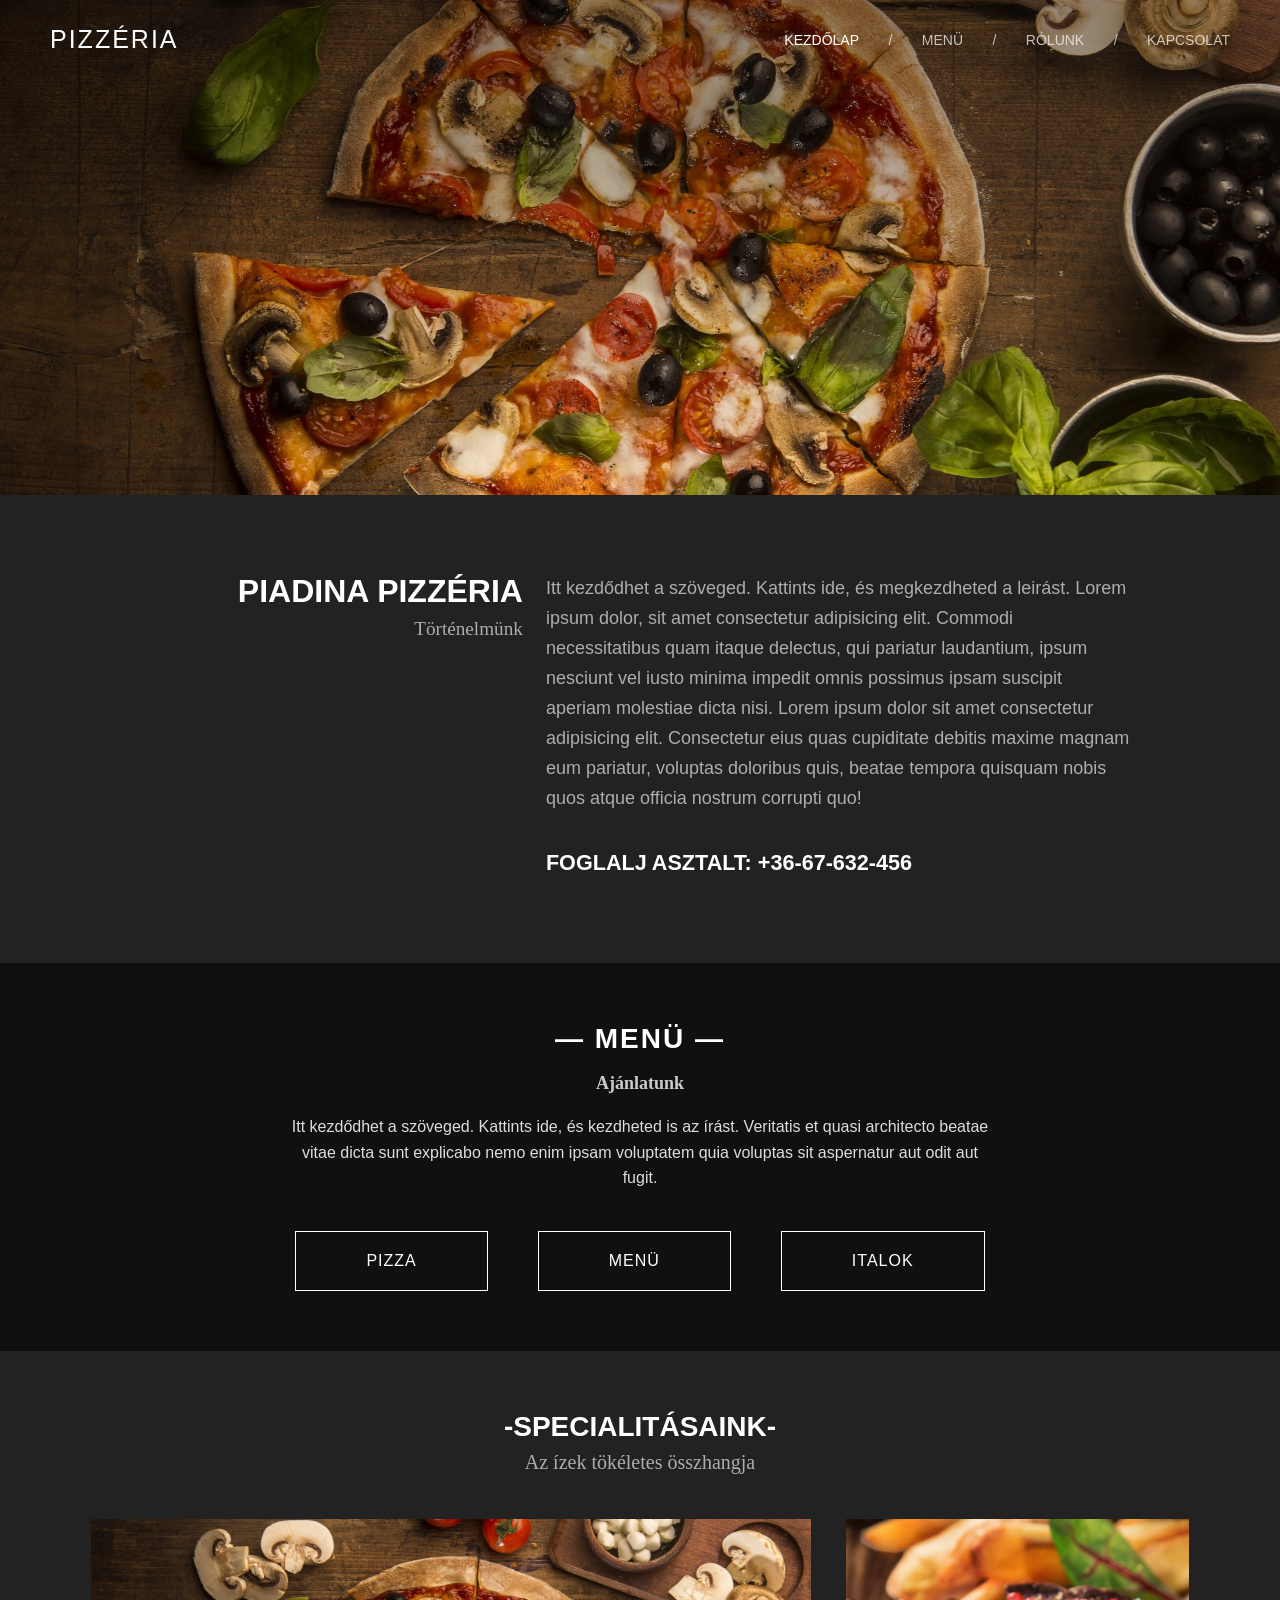
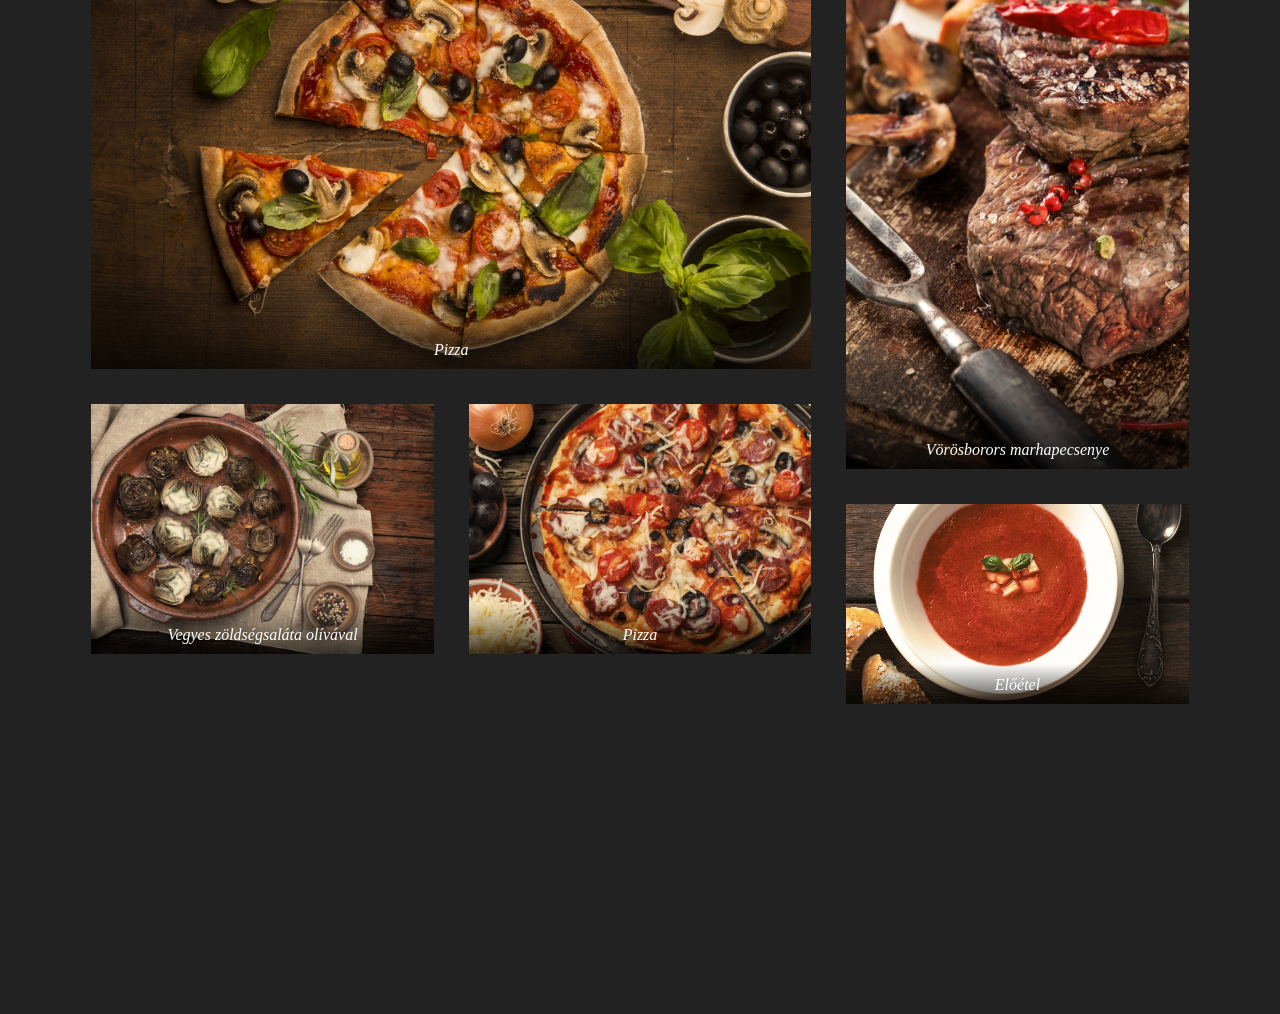
==== index.html @ b324f3f0 "Grid befejezése" ====
<!DOCTYPE html>
<html lang="hu">
<head>
    <meta charset="UTF-8">
    <meta name="viewport" content="width=device-width, initial-scale=1.0">
    <title>Pizzéria</title>
    <link rel="stylesheet" href="index.css">
</head>
<body>
    <header>
        <div class="logo">PIZZÉRIA</div>
        <nav>
            <a class="pontok" id="aktiv" href="">KEZDŐLAP</a>
            <a class="per">/</a>
            <a class="pontok" href="">MENÜ</a>
            <a class="per">/</a>
            <a class="pontok" href="">RÓLUNK</a>
            <a class="per">/</a>
            <a class="pontok" href="">KAPCSOLAT</a>
        </nav>
    </header>

<div class="fejlec">
    <img src="/img/pizzakep.jpg" alt="Pizza">
</div>



<div class="piadina">
    <div class="piadinacontainer">
        <div class="tortenelmunk">
            <h1>PIADINA PIZZÉRIA</h1>
            <p class="tnr">Történelmünk</p>
        </div>
        <div class="foglaljasztalt">
            <p>Itt kezdődhet a szöveged. Kattints ide, és megkezdheted a leirást. Lorem ipsum dolor, sit amet consectetur adipisicing elit. Commodi necessitatibus quam itaque delectus, qui pariatur laudantium, ipsum nesciunt vel iusto minima impedit omnis possimus ipsam suscipit aperiam molestiae dicta nisi. Lorem ipsum dolor sit amet consectetur adipisicing elit. Consectetur eius quas cupiditate debitis maxime magnam eum pariatur, voluptas doloribus quis, beatae tempora quisquam nobis quos atque officia nostrum corrupti quo!</p>
            <h2>FOGLALJ ASZTALT: +36-67-632-456</h1>
        </div>
    </div>
</div>



<div class="menu">
    <div class="menu-section">
        <h3>— MENÜ —</h3>
        <h4 class="tnr">Ajánlatunk</h4>
        <p>
            Itt kezdődhet a szöveged. Kattints ide, és kezdheted is az írást.
            Veritatis et quasi architecto beatae vitae dicta sunt explicabo nemo
            enim ipsam voluptatem quia voluptas sit aspernatur aut odit aut fugit. 
        </p>
   
        <div class="menu-buttons">
            <a href="" class="menu-btn">PIZZA</a>
            <a href="" class="menu-btn">MENÜ</a>
            <a href="" class="menu-btn">ITALOK</a>
        </div>
    </div>
</div>
<div class="specialitasaink">
    <div class="szoveg">
        <h3>-SPECIALITÁSAINK-</h3>
        <p class="tnr">Az ízek tökéletes összhangja</p>
    </div>
    <div class="container">
        <div class="pizza1"><i class="tnr">Pizza</i></div>
        <div class="pizza2"><i class="tnr">Pizza</i></div>
        <div class="gomba"><i class="tnr">Vegyes zöldségsaláta olívával</i></div>
        <div class="voros"><i class="tnr">Vörösborors marhapecsenye</i></div>
        <div class="blank"></div>
        <div class="elo"><i class="tnr">Előétel</i></div>
    </div>
</div>



<div class="nyitvatartas">

<footer>

</footer>
</body>
</html>
---- index.css ----
* {
    margin: 0;
    padding: 0;
    box-sizing: border-box;
    font-family: Arial, sans-serif;
}
 
body {
    background-color: #222222;
    color: white;
}
header {
    width: 100%;
    padding: 25px 50px;
    position: absolute;
    top: 0;
    left: 0;
    display: flex;
    justify-content: space-between;
    align-items: center;
    z-index: 10;
}
 
nav{
    box-sizing: border-box;
}
.logo {
    font-size: 25px;
    letter-spacing: 2px;
}
 
header nav a {
    margin-left: 25px;
    color: rgba(255, 255, 255, 0.719);
    font-size: 14px;
    text-decoration: none;
    transition: 0.3s;
}
nav a:hover{
    color: white;
}
nav .per:hover{
    color: rgba(255, 255, 255, 0.719);
}
.fejlec {
  position: relative;
}

.fejlec img {
  width: 100%;
  height: 55vh;
  object-fit: cover;
  display: block;
}

.fejlec::after {
  content: "";
  position: absolute;
  top: 0;
  left: 0;
  width: 100%;
  height: 100%;
  background: linear-gradient(to bottom, rgba(0, 0, 0, 0.411), rgba(0,0,0,0));
  pointer-events: none;
}
#aktiv{
    color: white;
}
.piadinacontainer{
    display: grid;
    grid-template-areas:
      "HISTORY PHONE";
    grid-template-columns: 5fr 7fr;
    gap: 3px;
    padding: 5px;
    width: 100%;
}
.piadinacontainer div {
    padding: 10px;
  }
.piadinacontainer div.tortenelmunk {
    grid-area: HISTORY;
    text-align: right;
    background: #222;
    height: 40vh;
  }
.piadinacontainer div.foglaljasztalt {
    grid-area: PHONE;
    background: #222;
    width: 82%;
  }
  .piadinacontainer h1{
    margin-top: 7vh;
    font-family: Arial, Helvetica, sans-serif;
    text-decoration: none;
  }
  .tnr{
    font-family: 'Times New Roman', Times, serif;
    font-size:larger;
    color: rgb(173, 173, 173);
    padding-top: 8px;
  }
  .foglaljasztalt{
    margin-top: 7vh;
    font-size: large;
    line-height: 30px;
    color: rgb(173, 173, 173);
    margin-bottom: 70px;
  }
  .foglaljasztalt h2{

    color: white;
    margin-top: 35px;
    font-size: larger;
  }
  .menu{
    background-color: #101010;
  }
    .menu-section {
        background-color: #101010;
        color: white;
        text-align: center;
        padding: 60px 20px;
    }
     
    .menu-section h3 {
        font-size: 28px;
        margin-bottom: 10px;
        letter-spacing: 2px;
    }
     
    .menu-section h4 {
        font-size: 18px;
        margin-bottom: 20px;
        color: #ccc;
    }
     
    .menu-section p {
        max-width: 700px;
        margin: 0 auto 40px;
        line-height: 1.6;
        color: #ddd;
    }
     
    .menu-buttons {
        display: flex;
        flex-wrap: wrap;
        justify-content: center;
        gap: 50px;
    }
     
    .menu-btn {
        border: 1px solid white;
        padding: 20px 70px;
        text-decoration: none;
        color: white;
        letter-spacing: 1px;
        transition: 0.3s;
    }
     
    .menu-btn:hover {
        background-color: #464512;
        color: rgb(245, 250, 174);
        border-color: rgb(245, 250, 174)
    }
    .specialitasaink{
        display: flex;
        flex-direction: column;
        justify-content: center;
        align-items: center;
        height: auto;
        background-color:#222222;
        margin-bottom: 300px ;  
    }
    .specialitasaink h3{
        font-size: 28px;
            margin: auto;
    }
    .specialitasaink .szoveg{
        padding-top: 60px;
        text-align: center;
    }
    .specialitasaink p{
        font-size: 20px;
    }
    .container {
        margin-top: 40px;
        display: grid;
        grid-template-areas:
          "pizza1 pizza1 voros"
          "gomba pizza2 voros"
          "gomba pizza2 elo"
          "blank blank elo";
        grid-template-columns: 10fr 10fr 10fr;
        grid-template-rows: 20fr 5fr 10fr 1fr;
        gap: 35px;
        padding: 5px;
        height: 800px;
      }
      .container div {
        position: relative;
        overflow: hidden;
        padding: 10px;
        display: flex;
        flex-direction: row;
        align-items: end;
        justify-content: center;
        background-size: cover;
        background-position: center;
        background-repeat: no-repeat;
    }
    
    .container div::before {
        content: "";
        position: absolute;
        inset: 0;
        background: linear-gradient(
        to bottom,
        rgba(0,0,0,0) 0%,
        rgba(0,0,0,0) 80%,
        rgba(0,0,0,0.7) 100%);
        z-index: 0;
    }
      .container div.pizza1 {
        grid-area: pizza1;
        height: 50vh;
        width: 80vh;
        background-image: url(/img/pizzakep.jpg);
        background-size: cover;
        
      }
      .container div.pizza2 {
        grid-area: pizza2;
        background-image: url(/img/pizzakep4.jpg);
        background-size: cover;
        
        
      }
      .container div.voros {
        grid-area: voros; 
        background-image: url(/img/pizzakep2.jpg);
        background-size:cover;
        background-position: 50%;
      }
      .container div.blank {
        grid-area: blank; 
      }
      .container div.blank::before {
        display: none;
    }
      .container div.elo {
        grid-area: elo; 
        background-image: url(/img/pizzakep5.jpg);
        background-size: cover;
        background-position: 65%;
        height: 200px;
      }
      .container div.gomba {
        grid-area: gomba; 
        background-image: url(/img/pizzakep3.jpg);
        background-size: cover;
        background-position: 65%;
      }
      .container .tnr{
        color: white;
        font-size: medium;
        position: relative;
        z-index: 1;
      }
      .container div::after {
        content: "";
        position: absolute;
        top: 0;
        left: 0;
        width: 100%;
        height: 100%;
        background: rgba(192, 192, 0, 0.507); /* sárga áttetsző */
        opacity: 0;
        transition: 0.3s;
    }
     
    .container div:hover::after {
        opacity: 1;
    }
    .container div.blank::after {
        display: none;
    }
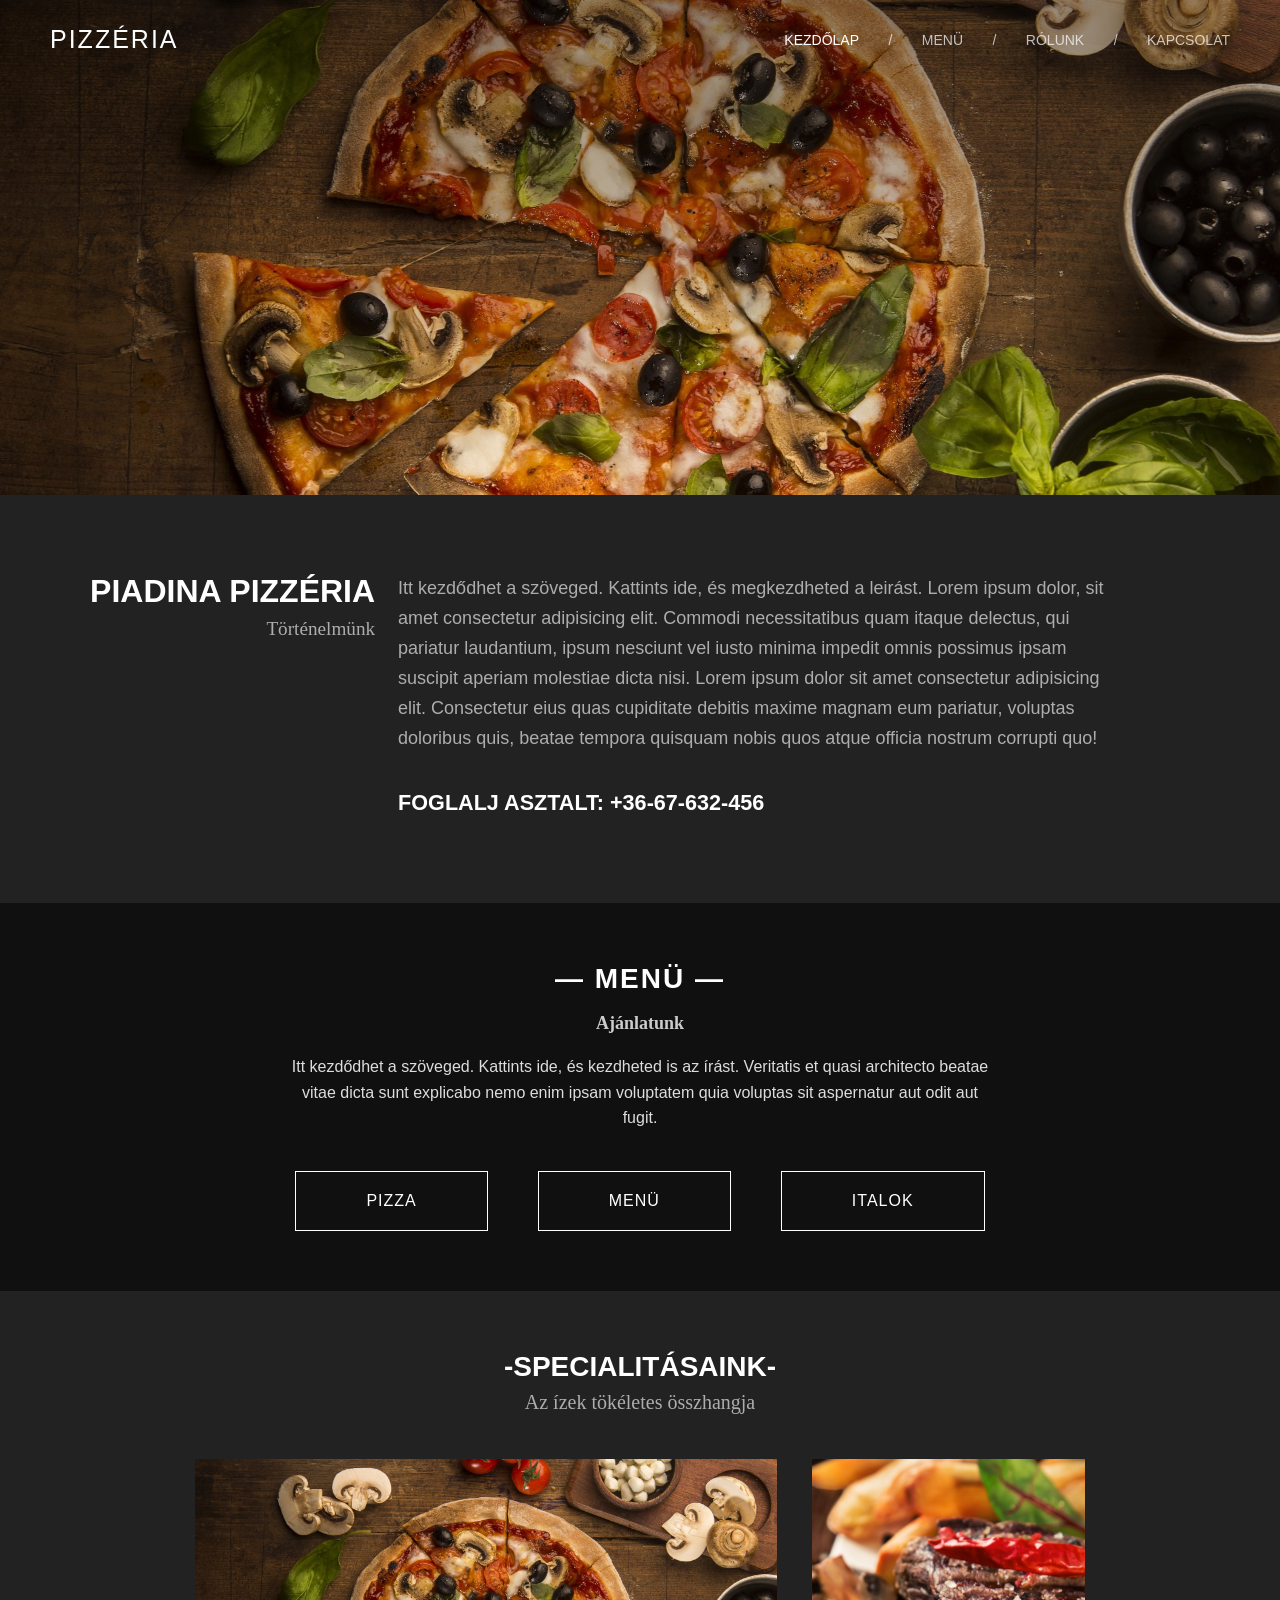
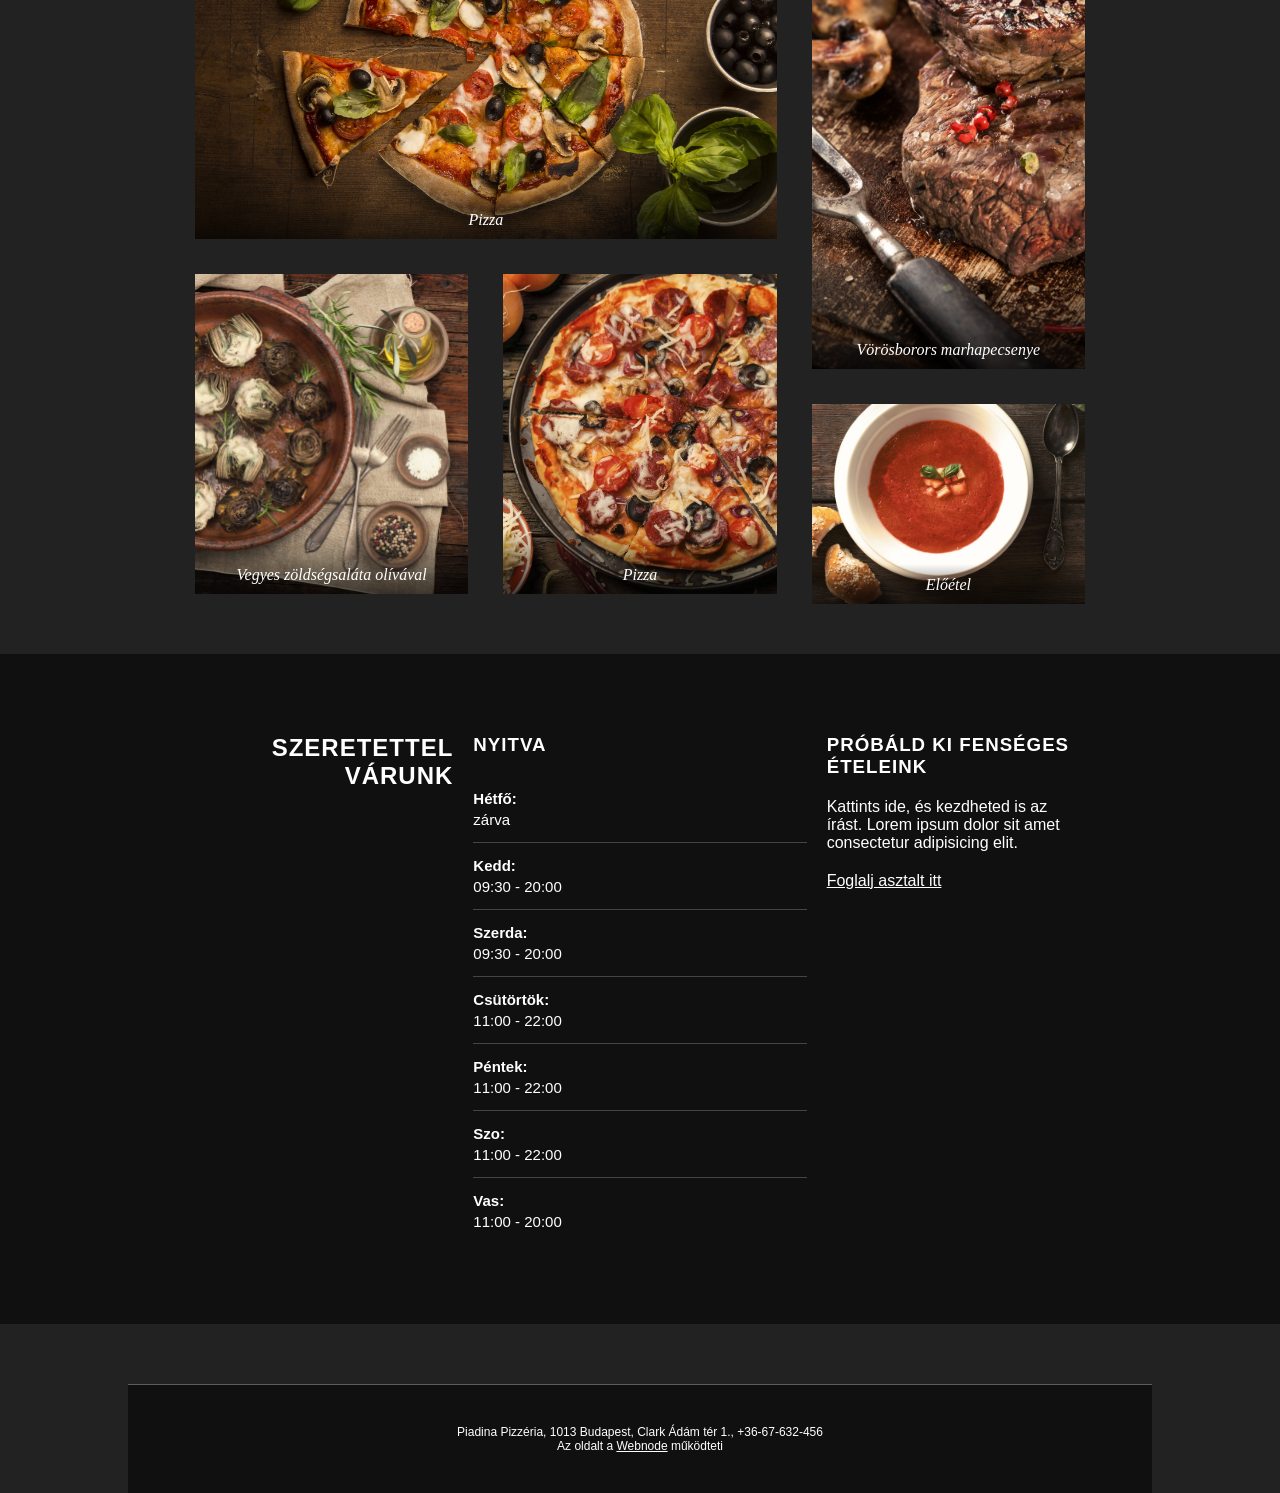
==== commit 838626b4: "Főoldal lg nézet kész." ====
--- a/index.html
+++ b/index.html
@@ -74,11 +74,42 @@
 </div>
 
 
-
-<div class="nyitvatartas">
-
+<div class="footercontainer">
+ 
+    <div class="left">
+        <h2>SZERETETTEL<br>VÁRUNK</h2>
+    </div>
+ 
+    <div class="center">
+        <h3>NYITVA</h3>
+ 
+        <div class="nyitvatartas">
+            <p><strong>Hétfő:</strong><br>zárva</p>
+            <p><strong>Kedd:</strong><br>09:30 - 20:00</p>
+            <p><strong>Szerda:</strong><br>09:30 - 20:00</p>
+            <p><strong>Csütörtök:</strong><br>11:00 - 22:00</p>
+            <p><strong>Péntek:</strong><br>11:00 - 22:00</p>
+            <p><strong>Szo:</strong><br>11:00 - 22:00</p>
+            <p><strong>Vas:</strong><br>11:00 - 20:00</p>
+        </div>
+    </div>
+ 
+    <div class="right">
+        <h3>PRÓBÁLD KI FENSÉGES<br>ÉTELEINK</h3>
+        <p>
+            Kattints ide, és kezdheted is az<br>
+            írást. Lorem ipsum dolor sit amet<br>
+            consectetur adipisicing elit. <br>
+        </p>
+        <a href="" class="gmb2">Foglalj asztalt itt</a>
+    </div>
+</div>
+ 
+ 
 <footer>
-
+    Piadina Pizzéria, 1013 Budapest, Clark Ádám tér 1., +36-67-632-456  
+    <br>Az oldalt a <u>Webnode</u> működteti
 </footer>
+ 
 </body>
 </html>
--- a/index.css
+++ b/index.css
@@ -70,7 +70,7 @@
     display: grid;
     grid-template-areas:
       "HISTORY PHONE";
-    grid-template-columns: 5fr 7fr;
+    grid-template-columns: 3fr 7fr;
     gap: 3px;
     padding: 5px;
     width: 100%;
@@ -170,7 +170,6 @@
         align-items: center;
         height: auto;
         background-color:#222222;
-        margin-bottom: 300px ;  
     }
     .specialitasaink h3{
         font-size: 28px;
@@ -196,6 +195,7 @@
         gap: 35px;
         padding: 5px;
         height: 800px;
+        width: 900px;
       }
       .container div {
         position: relative;
@@ -223,8 +223,6 @@
     }
       .container div.pizza1 {
         grid-area: pizza1;
-        height: 50vh;
-        width: 80vh;
         background-image: url(/img/pizzakep.jpg);
         background-size: cover;
         
@@ -274,7 +272,7 @@
         left: 0;
         width: 100%;
         height: 100%;
-        background: rgba(192, 192, 0, 0.507); /* sárga áttetsző */
+        background: rgba(172, 172, 1, 0.507);
         opacity: 0;
         transition: 0.3s;
     }
@@ -285,3 +283,62 @@
     .container div.blank::after {
         display: none;
     }
+
+    .footercontainer {
+      display: flex;
+      justify-content: center;
+      padding: 80px 120px;
+      margin: auto;
+      gap: 20px;
+      background-color: #101010;
+  }
+   
+  .right, .center, .left {
+      width: 70%;
+      text-align: left;  
+  }
+   
+   
+  .left h2, .center h3, .right h3 {
+      margin-bottom: 20px;
+      letter-spacing: 1px;
+  }
+  .left{
+    text-align: right;
+   }
+   .nyitvatartas {
+    background-color: #101010;
+
+}
+  .nyitvatartas p {
+      margin: 0;
+      padding: 12px 0;
+      border-bottom: 1px solid #444;  /* <<< pont mint a képen */
+      font-size: 15px;
+      line-height: 1.4;
+
+  }
+   
+   
+  .nyitvatartas p:last-child {
+      border-bottom: none;
+  }
+   
+   
+  .gmb2 {
+      display: inline-block;
+      color: #fff;
+      text-decoration: underline;
+      margin-top: 20px;
+  }
+   
+  footer {
+      margin: auto;
+      width: 80%;
+      text-align: center;
+      font-size: 12px;
+      background-color: #101010 ;
+      padding: 40px 0;
+      margin-top: 60px;
+      border-top: 1px solid #5e5e5e;  
+  }
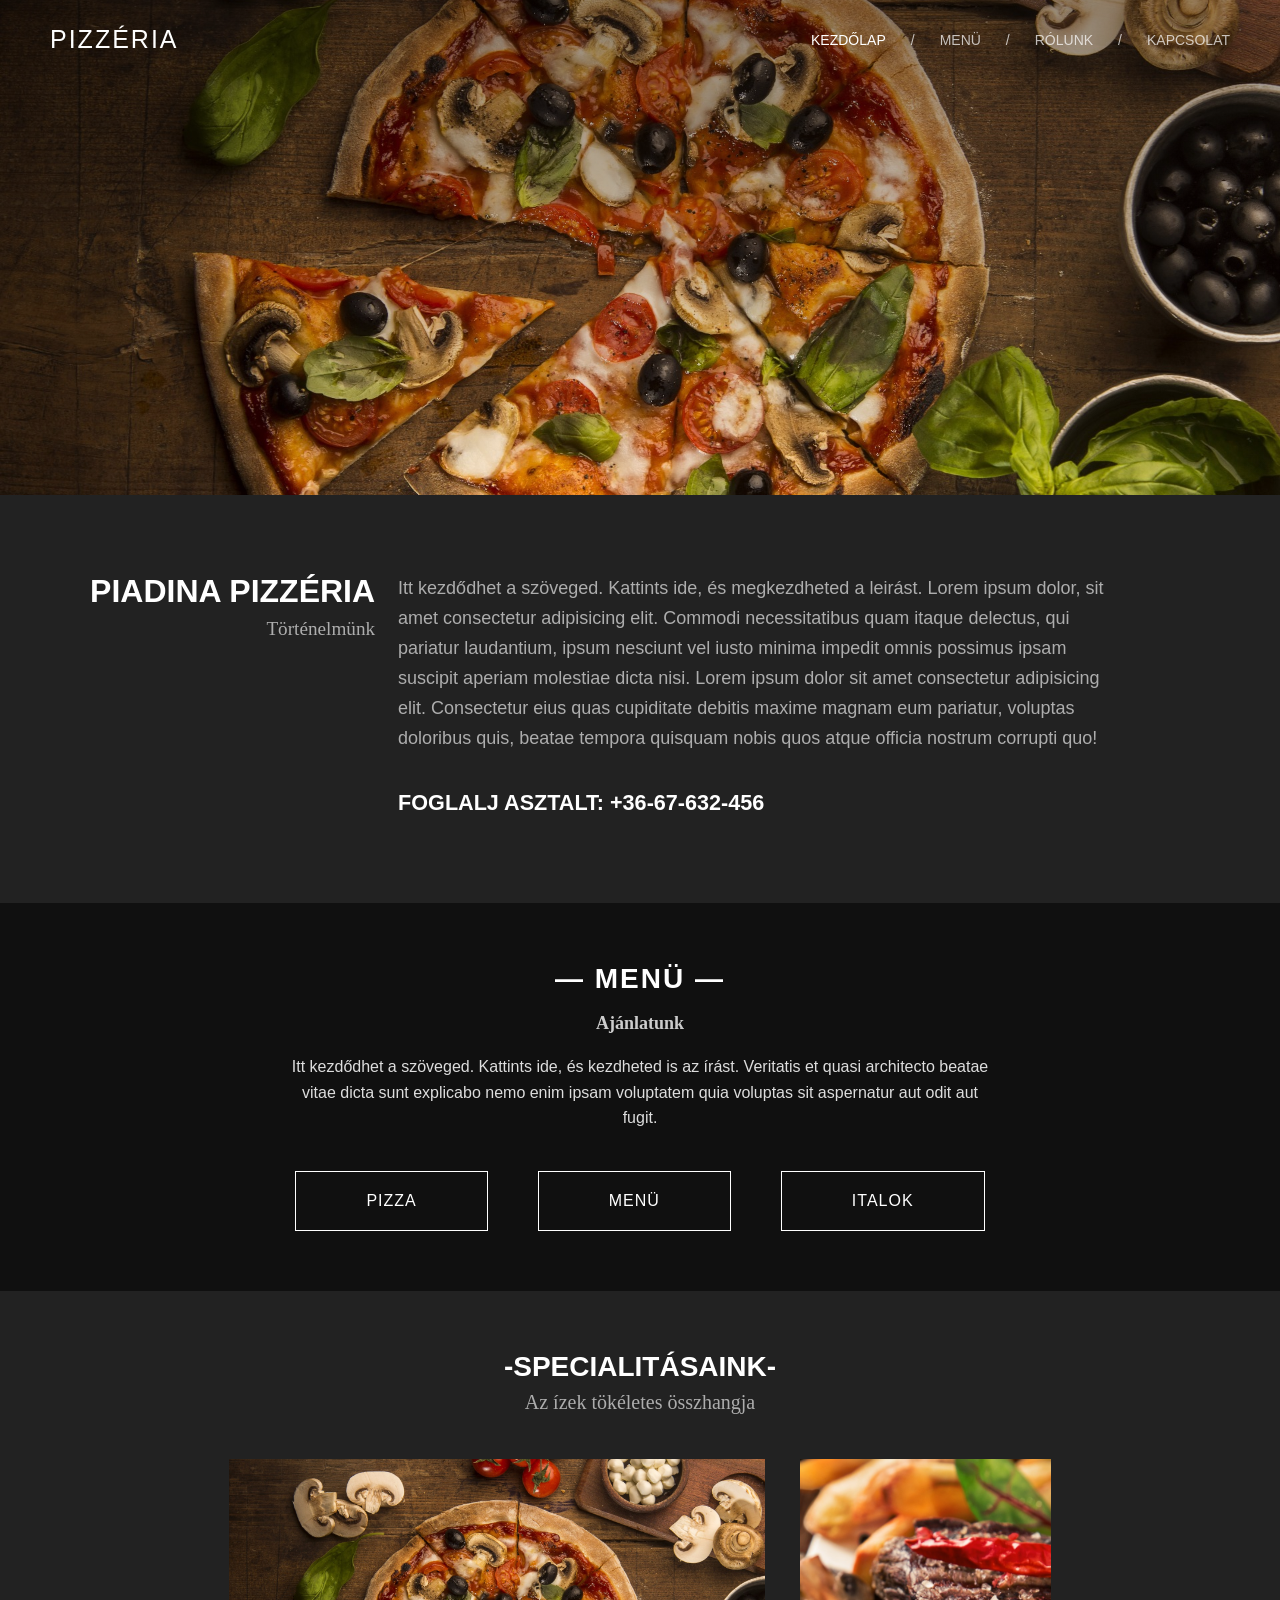
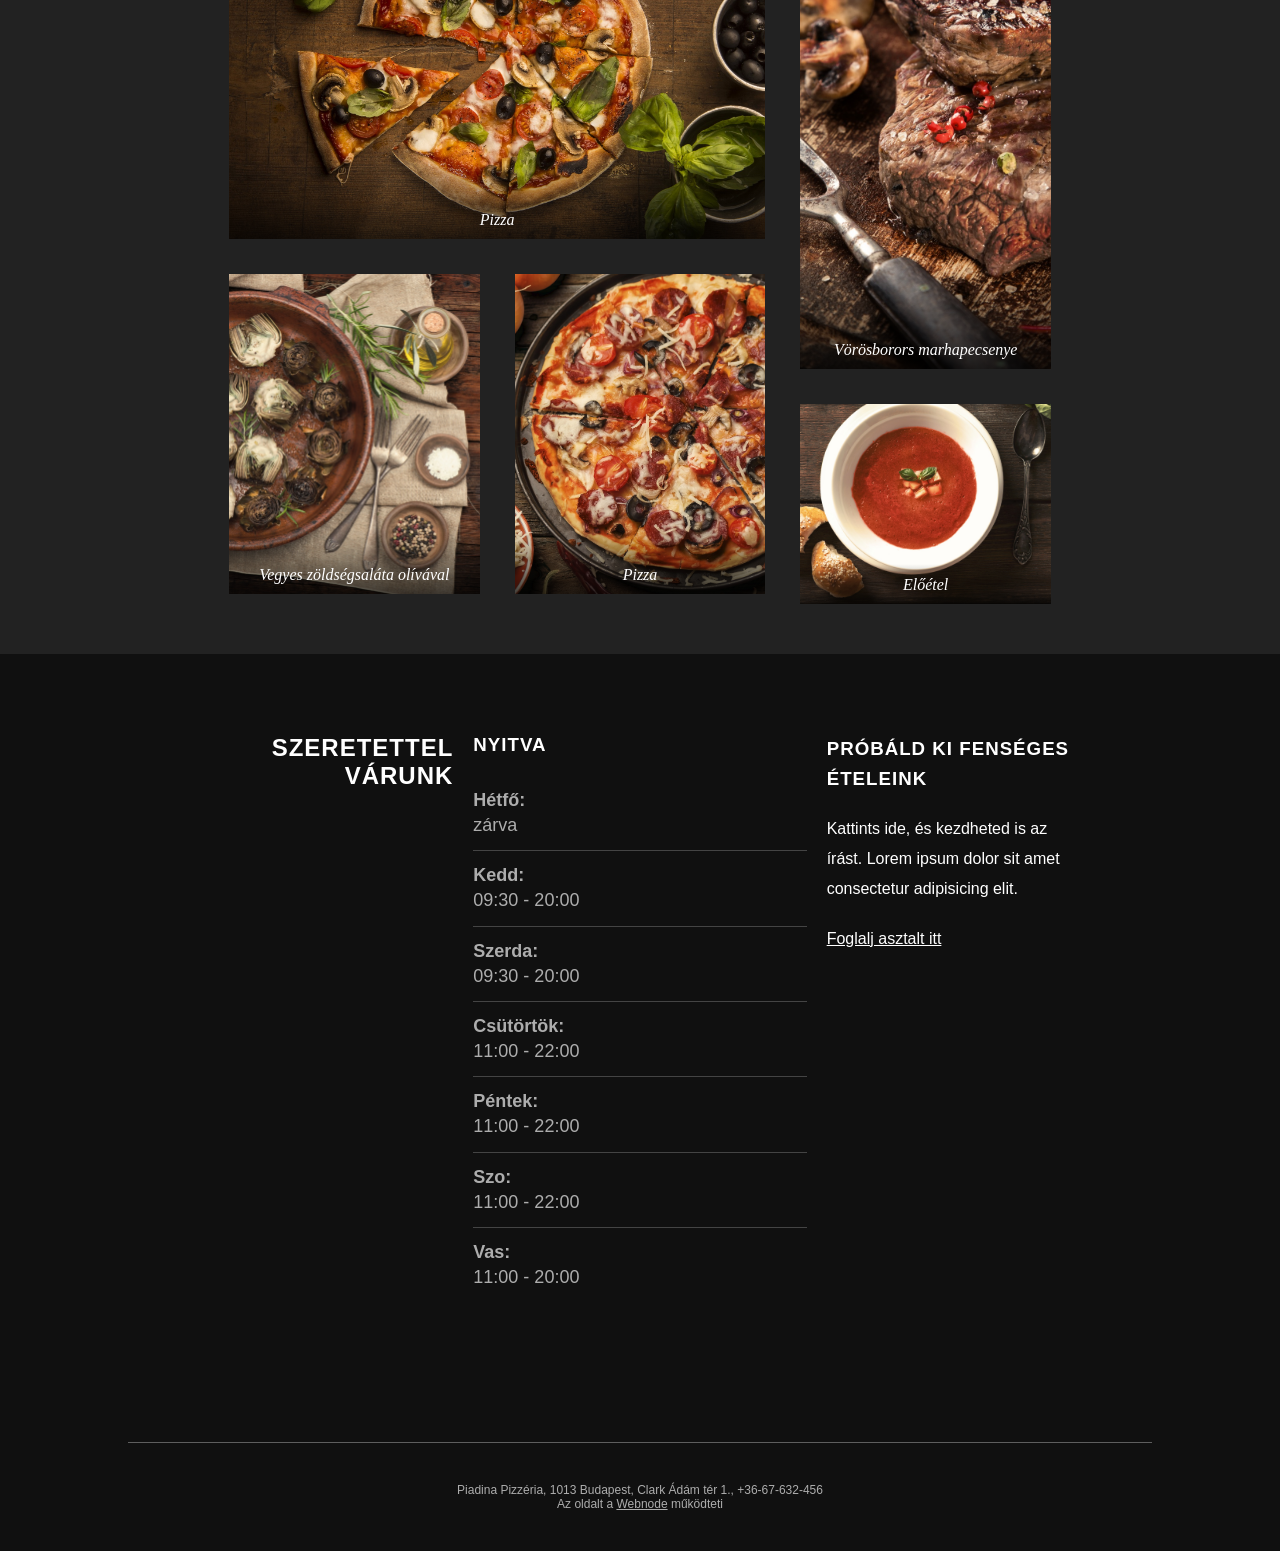
==== commit ef2994bd: "Burger menu hozzáadása 800px alatt" ====
--- a/index.html
+++ b/index.html
@@ -9,6 +9,10 @@
 <body>
     <header>
         <div class="logo">PIZZÉRIA</div>
+        
+        <input type="checkbox" id="menu-toggle">
+        <label for="menu-toggle" class="hamburger">☰</label>
+        
         <nav>
             <a class="pontok" id="aktiv" href="">KEZDŐLAP</a>
             <a class="per">/</a>
--- a/index.css
+++ b/index.css
@@ -3,11 +3,13 @@
     padding: 0;
     box-sizing: border-box;
     font-family: Arial, sans-serif;
+    
 }
  
 body {
-    background-color: #222222;
+    background-color: #101010;
     color: white;
+
 }
 header {
     width: 100%;
@@ -65,6 +67,9 @@
 }
 #aktiv{
     color: white;
+}
+.piadina{
+  background-color: #222222;
 }
 .piadinacontainer{
     display: grid;
@@ -195,7 +200,7 @@
         gap: 35px;
         padding: 5px;
         height: 800px;
-        width: 900px;
+        width: 65%;
       }
       .container div {
         position: relative;
@@ -297,7 +302,9 @@
       width: 70%;
       text-align: left;  
   }
-   
+  .right{
+    line-height: 30px;
+  }
    
   .left h2, .center h3, .right h3 {
       margin-bottom: 20px;
@@ -314,9 +321,9 @@
       margin: 0;
       padding: 12px 0;
       border-bottom: 1px solid #444;  /* <<< pont mint a képen */
-      font-size: 15px;
+      font-size: 18px;
       line-height: 1.4;
-
+      color: rgb(173, 173, 173);
   }
    
    
@@ -341,4 +348,67 @@
       padding: 40px 0;
       margin-top: 60px;
       border-top: 1px solid #5e5e5e;  
-  }+      color: rgb(173, 173, 173);
+      }
+    #menu-toggle {
+        display: none;
+    }
+    .hamburger {
+      display: none;
+      font-size: 32px;
+      cursor: pointer;
+      color: white;
+  }
+  header nav {
+    display: flex;
+  }
+
+
+
+
+  @media (max-width: 800px) {
+    .container {
+      margin-top: 40px;
+      display: grid;
+      grid-template-areas:
+        "pizza1 pizza1 voros"
+        "gomba pizza2 voros"
+        "gomba pizza2 elo"
+        "blank blank elo";
+      grid-template-columns: 10fr 10fr 10fr;
+      grid-template-rows: 20fr 5fr 10fr 1fr;
+      gap: 35px;
+      padding: 5px;
+      height: 800px;
+      width: 95%;
+    }
+    .hamburger {
+      display: block;
+      z-index: 20;
+  }
+  header nav {
+    position: absolute;
+    top: 70px;
+    right: 40px;
+    background: #222;
+    padding: 20px;
+    display: none;
+    flex-direction: column;
+    border-radius: 8px;
+    width: 180px;
+    text-align: right;
+    text-align: center;
+}
+header nav a {
+  padding: 10px 0;
+  margin: 0;
+  display: block;
+}
+#menu-toggle:checked + .hamburger + nav {
+  display: flex;
+}
+nav .per {
+  display: none;
+}
+  }
+  
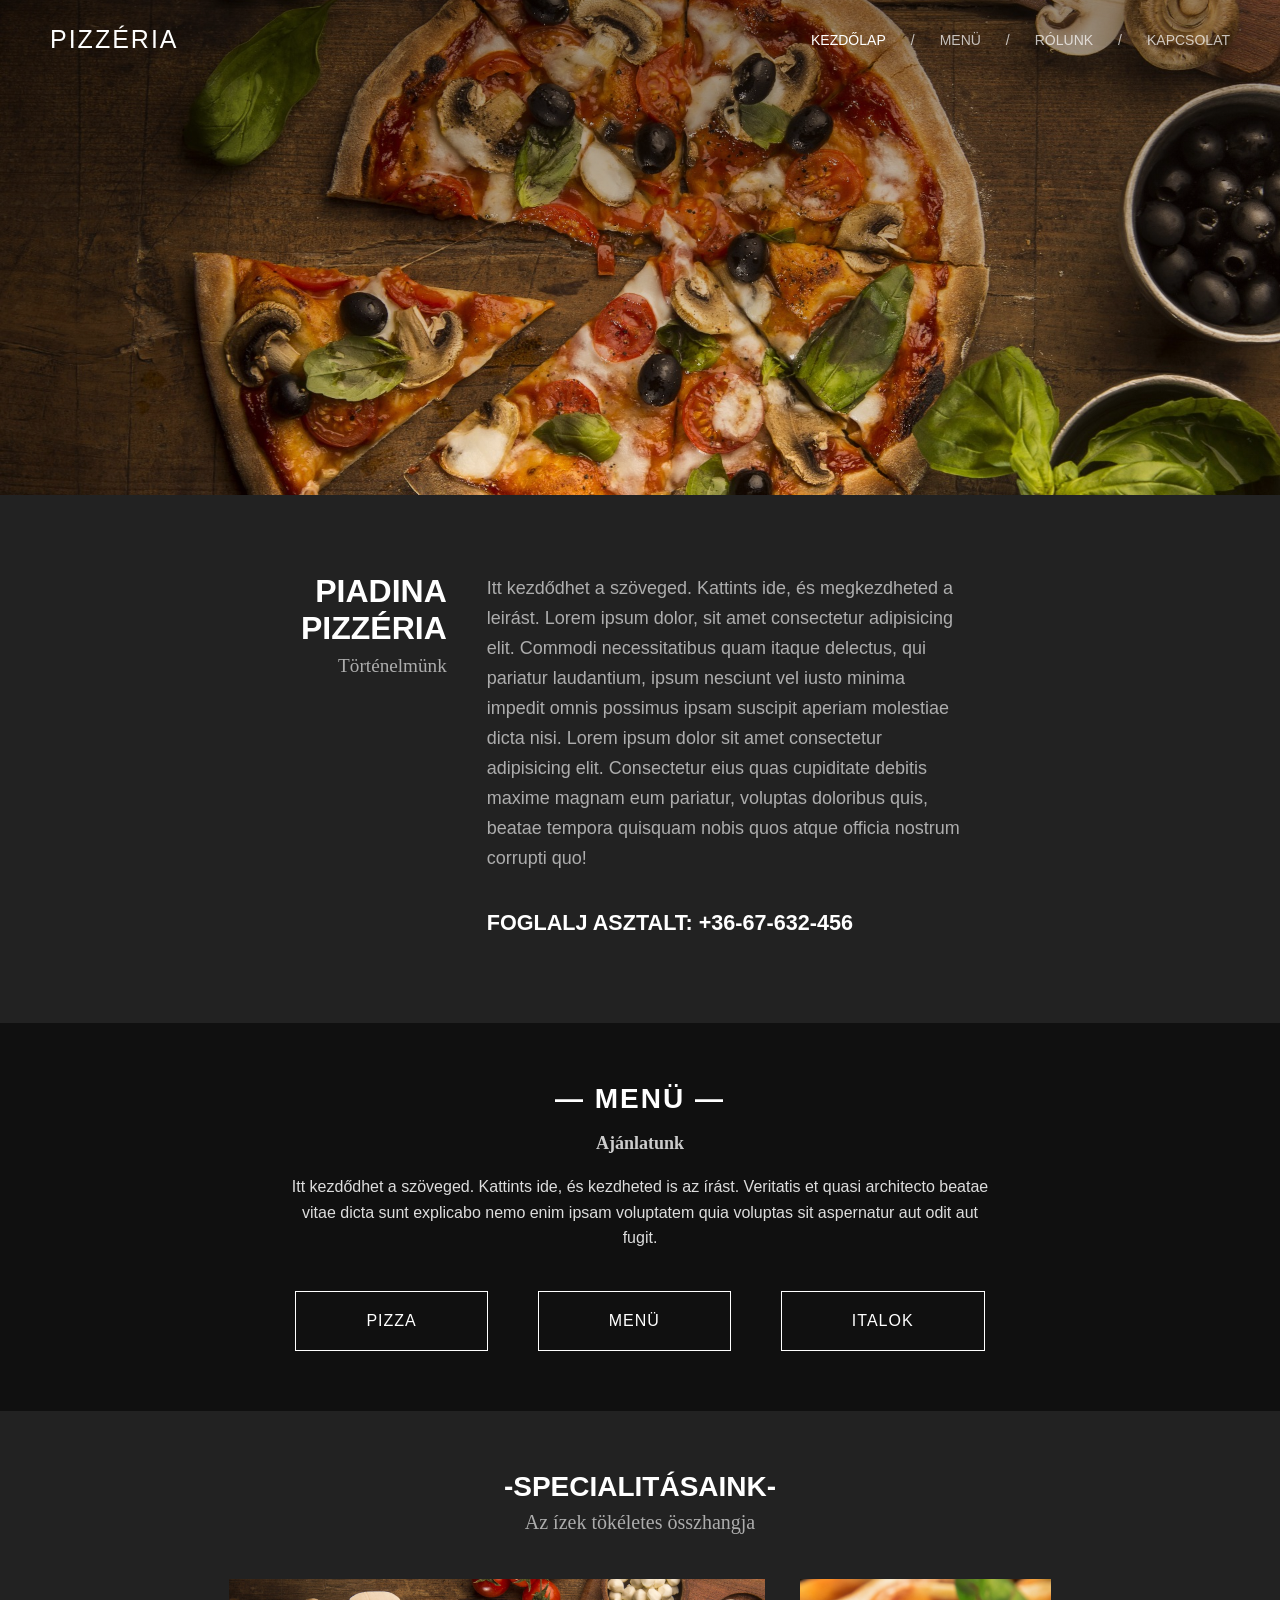
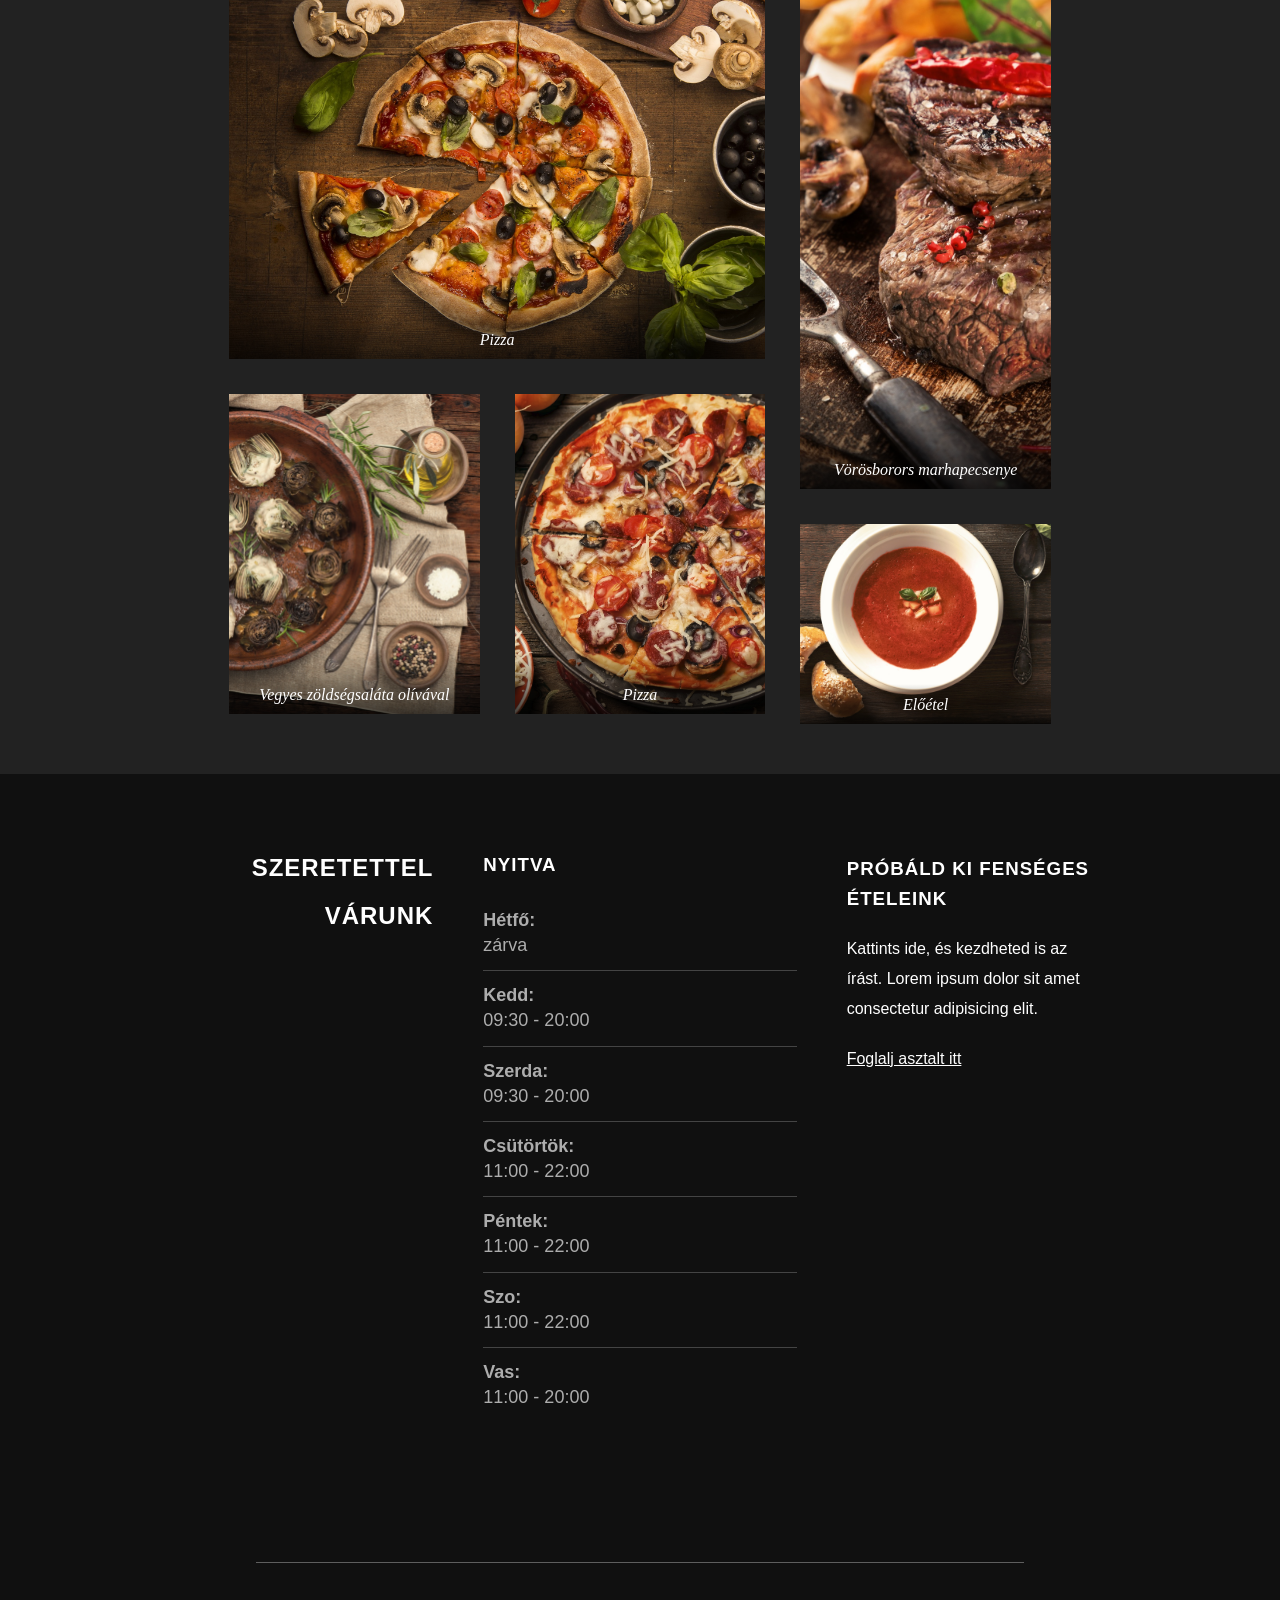
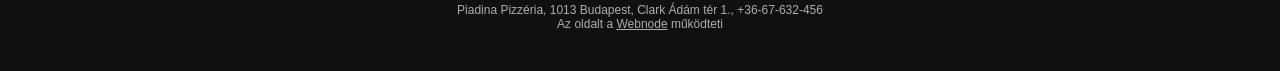
==== commit f0049333: "Mobilnézet nyitvatartás méretzés befejezése, szövegek igazítása" ====
--- a/index.html
+++ b/index.html
@@ -81,7 +81,8 @@
 <div class="footercontainer">
  
     <div class="left">
-        <h2>SZERETETTEL<br>VÁRUNK</h2>
+        <div class="TOPDIV"><h2>SZERETETTEL</h2></div>
+        <div class="BOTTOMDIV"><h2>VÁRUNK</h2></div> 
     </div>
  
     <div class="center">
--- a/index.css
+++ b/index.css
@@ -76,9 +76,10 @@
     grid-template-areas:
       "HISTORY PHONE";
     grid-template-columns: 3fr 7fr;
-    gap: 3px;
+    gap: 20px;
     padding: 5px;
-    width: 100%;
+    width: 70%;
+    margin: auto;
 }
 .piadinacontainer div {
     padding: 10px;
@@ -294,7 +295,7 @@
       justify-content: center;
       padding: 80px 120px;
       margin: auto;
-      gap: 20px;
+      gap: 50px;
       background-color: #101010;
   }
    
@@ -341,7 +342,7 @@
    
   footer {
       margin: auto;
-      width: 80%;
+      width: 60%;
       text-align: center;
       font-size: 12px;
       background-color: #101010 ;
@@ -366,7 +367,7 @@
 
 
 
-  @media (max-width: 800px) {
+  @media (max-width: 1000px) {
     .container {
       margin-top: 40px;
       display: grid;
@@ -411,4 +412,130 @@
   display: none;
 }
   }
-  +  @media (max-width: 450px) {
+
+    .container {
+        margin-top: 40px;
+        display: grid;
+        align-content: center;
+        grid-template-areas:
+          "pizza1"
+          "gomba"
+          "pizza2"
+          "voros"
+          "elo"
+          "blank";
+        grid-template-columns: 1fr;
+        gap: 20px;
+        padding: 5px;
+        height: 2000px;
+        width: 90%;
+        justify-content: center;
+      }
+      .container div.pizza1 {
+        grid-area: pizza1;
+        background-image: url(/img/pizzakep.jpg);
+        background-size: cover;
+        height: 250px;
+      }
+      .container div.pizza2 {
+        grid-area: pizza2;
+        background-image: url(/img/pizzakep4.jpg);
+        background-size: cover;
+        background-size: 100%;
+        height: 370px;
+        
+      }
+      .container div.voros {
+        grid-area: voros; 
+        background-image: url(/img/pizzakep2.jpg);
+        background-size:cover;
+        background-size: 250%;
+        height: 700px;
+      }
+      .container div.blank {
+        grid-area: blank; 
+      }
+      .container div.blank::before {
+        display: none;
+    }
+      .container div.elo {
+        grid-area: elo; 
+        background-image: url(/img/pizzakep5.jpg);
+        background-size: cover;
+        background-position: 65%;
+        background-size: 110%;
+        height: 300px;
+      }
+      .container div.gomba {
+        grid-area: gomba; 
+        background-image: url(/img/pizzakep3.jpg);
+        background-size: cover;
+        background-position: 60%;
+        background-size: 130%;
+        height: 320px;
+      }
+      .footercontainer {
+        display: flex;
+        flex-direction: column;
+        justify-content: center;
+        padding: 10px;
+        margin: auto;
+        gap: 50px;
+        background-color: #101010;
+    }
+     
+    .right, .center, .left {
+        width: 100%;
+        text-align: left;  
+    }
+    .right{
+      line-height: 30px;
+      text-align: left;
+    }
+    .left{
+      text-align: right;
+      display: flex;
+      gap: 10px;
+      flex-direction: row ;
+      align-items: end;
+      justify-content: end;
+     }
+     
+    .left h2, .center h3, .right h3 {
+        margin-bottom: 20px;
+        letter-spacing: 1px;
+    }
+    footer {
+      margin: auto;
+      width: 60%;
+      text-align: center;
+      font-size: 12px;
+      background-color: #101010 ;
+      padding: 20px 0;
+      row-gap: 30px;
+      margin-top: 10px;
+      border-top: 1px solid #5e5e5e;  
+      color: rgb(173, 173, 173);
+      }
+      .piadinacontainer{
+        display: flex;
+        flex-direction: column;
+        text-align: justify;
+        padding: 5px;
+        width: 100%;
+        margin: auto;
+        align-items: center;
+    }
+    .piadinacontainer div.tortenelmunk {
+      grid-area: HISTORY;
+      text-align: right;
+      background: #222;
+      height: 10vh;
+    }
+    .piadinacontainer div.foglaljasztalt {
+      grid-area: PHONE;
+      background: #222;
+      width: 100%;
+  }
+}
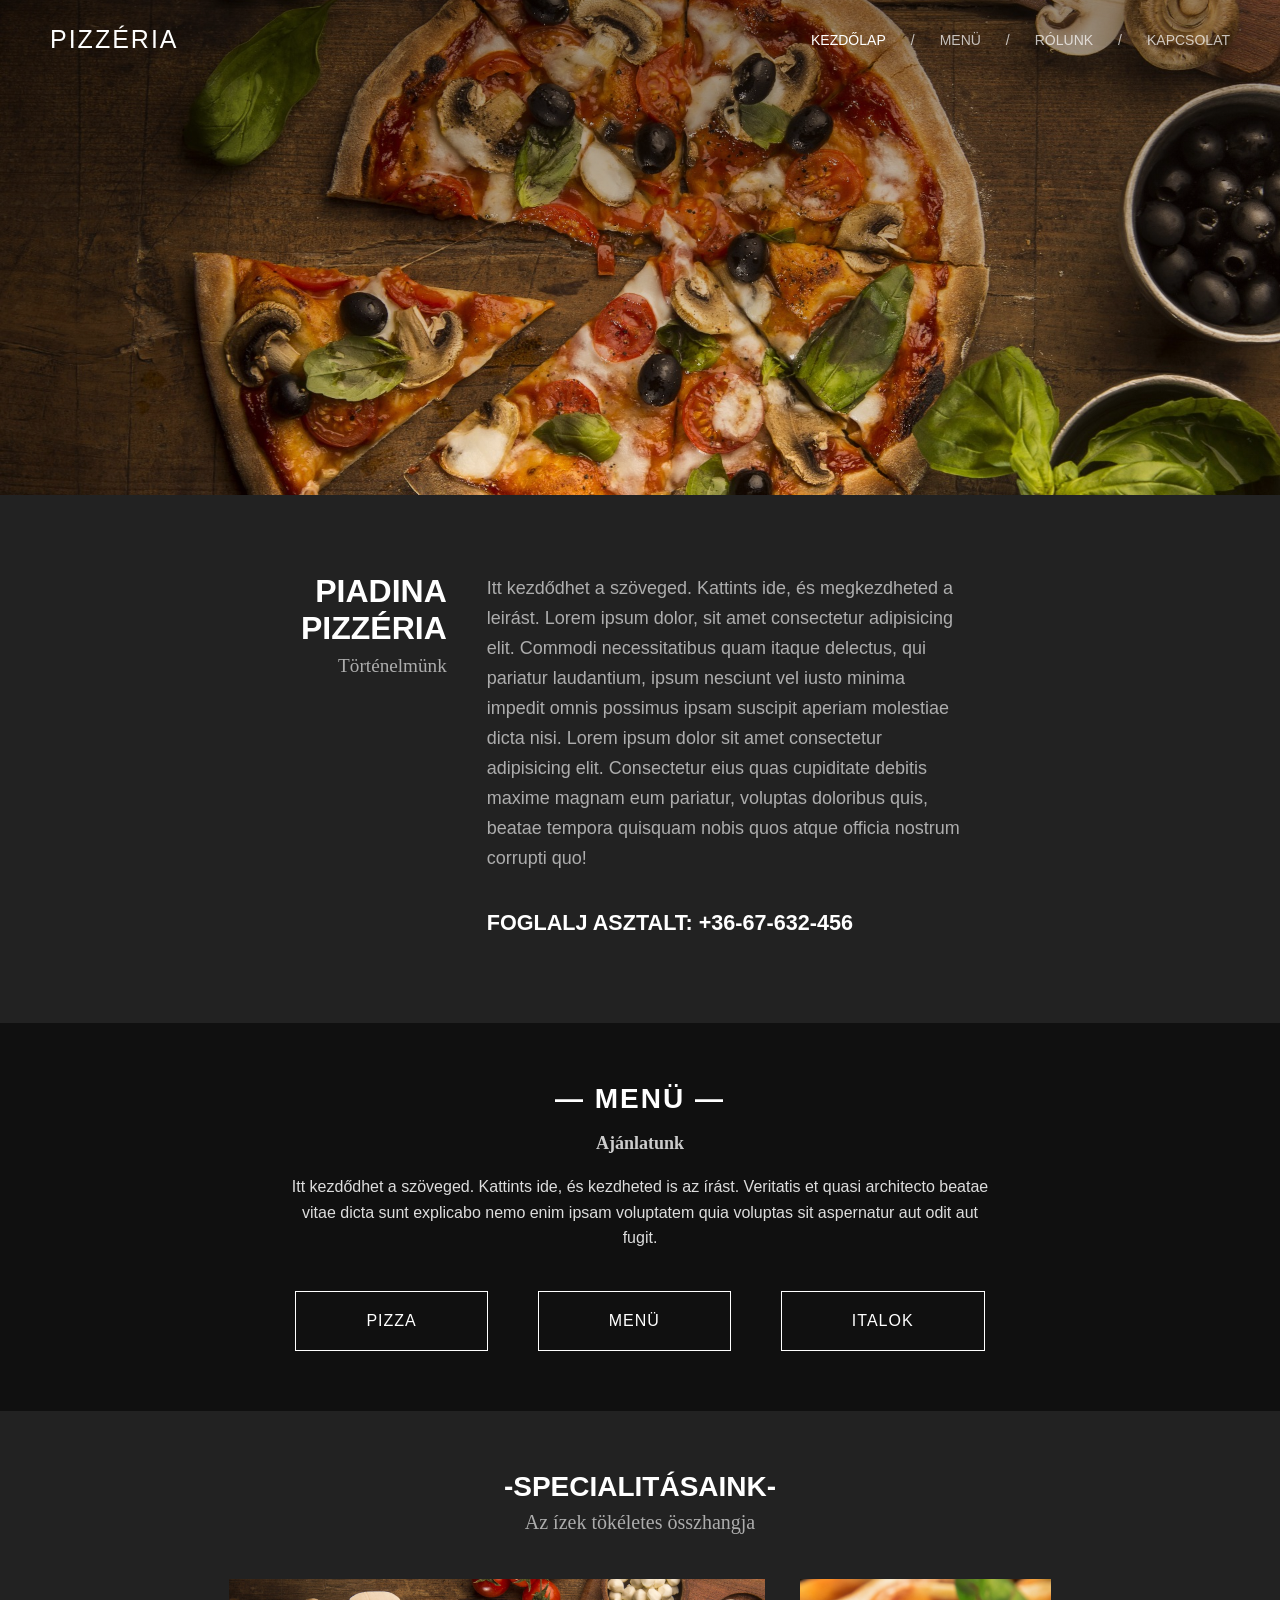
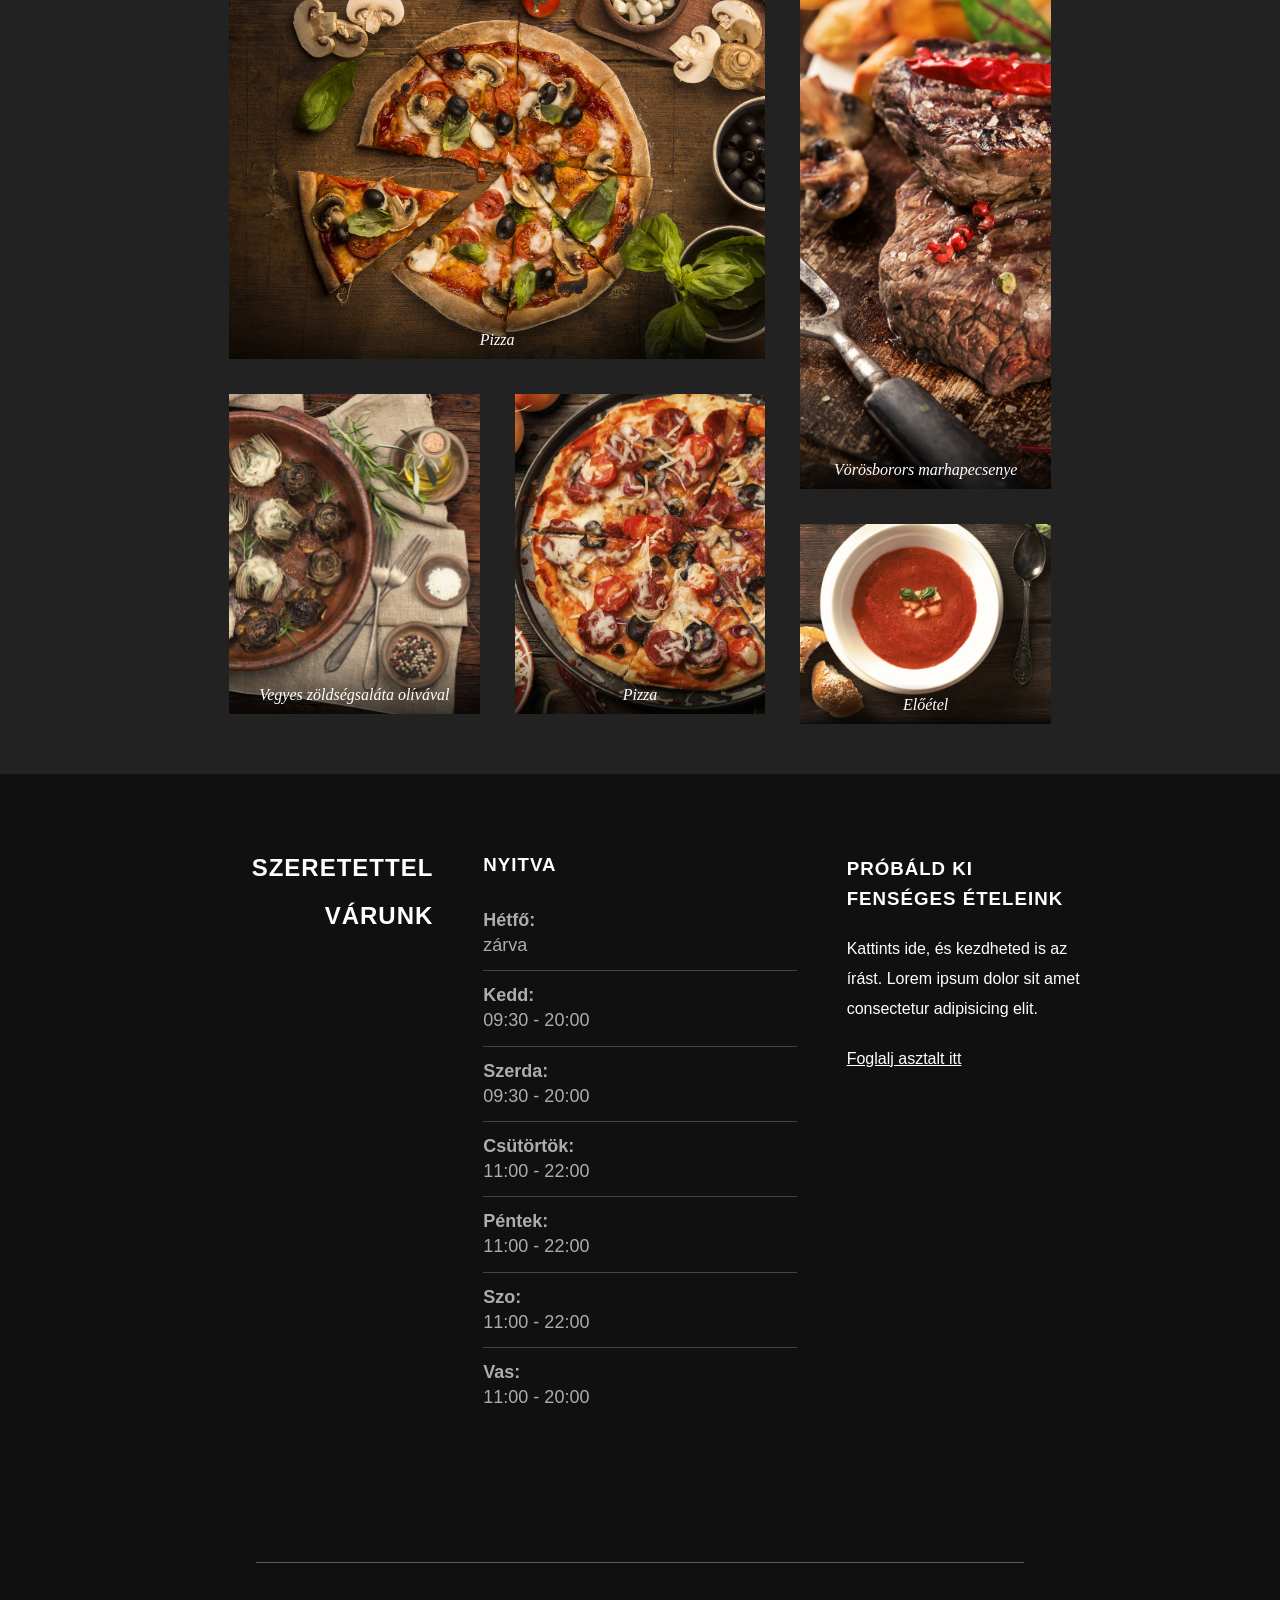
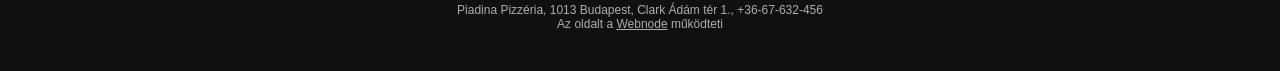
==== commit 57188fc8: "Grid átméretezés befejezése, "próbáld ki" átmérezezés befejezése, Fejléc állítása" ====
--- a/index.html
+++ b/index.html
@@ -100,7 +100,7 @@
     </div>
  
     <div class="right">
-        <h3>PRÓBÁLD KI FENSÉGES<br>ÉTELEINK</h3>
+        <h3><div class="TOPDIV">PRÓBÁLD KI</div><div class="BOTTOMDIV">FENSÉGES ÉTELEINK</div></h3>
         <p>
             Kattints ide, és kezdheted is az<br>
             írást. Lorem ipsum dolor sit amet<br>
--- a/index.css
+++ b/index.css
@@ -363,9 +363,6 @@
   header nav {
     display: flex;
   }
-
-
-
 
   @media (max-width: 1000px) {
     .container {
@@ -414,6 +411,27 @@
   }
   @media (max-width: 450px) {
 
+    header {
+      width: 100%;
+      position: absolute;
+      top: 0;
+      left: 0;
+      display: flex;
+      justify-content: space-between;
+      align-items: center;
+      z-index: 10;
+      margin: 0px;
+      padding-left: 10px;
+    }
+    .fejlec{
+      background-size: cover;
+    }
+    .logo {
+      font-size: 20px;
+      text-align: left;
+      padding-left: 0px;
+      letter-spacing: 2px;
+  }
     .container {
         margin-top: 40px;
         display: grid;
@@ -428,9 +446,12 @@
         grid-template-columns: 1fr;
         gap: 20px;
         padding: 5px;
-        height: 2000px;
+        height: 1800px;
         width: 90%;
         justify-content: center;
+      }
+      .specialitasaink .szoveg{
+        padding-top: 25px;
       }
       .container div.pizza1 {
         grid-area: pizza1;
@@ -443,7 +464,7 @@
         background-image: url(/img/pizzakep4.jpg);
         background-size: cover;
         background-size: 100%;
-        height: 370px;
+        height: 300px;
         
       }
       .container div.voros {
@@ -451,7 +472,7 @@
         background-image: url(/img/pizzakep2.jpg);
         background-size:cover;
         background-size: 250%;
-        height: 700px;
+        height: 550px;
       }
       .container div.blank {
         grid-area: blank; 
@@ -473,7 +494,7 @@
         background-size: cover;
         background-position: 60%;
         background-size: 130%;
-        height: 320px;
+        height: 300px;
       }
       .footercontainer {
         display: flex;
@@ -481,7 +502,7 @@
         justify-content: center;
         padding: 10px;
         margin: auto;
-        gap: 50px;
+        gap: 20px;
         background-color: #101010;
     }
      
@@ -491,6 +512,16 @@
     }
     .right{
       line-height: 30px;
+      text-align: left;
+      font-size: large;
+      color: rgb(173, 173, 173);
+    }
+    .right h3{
+      color: white;
+      font-size: 17px;
+      display: flex;
+      justify-content: left;
+      gap: 5px;
       text-align: left;
     }
     .left{
@@ -518,10 +549,13 @@
       border-top: 1px solid #5e5e5e;  
       color: rgb(173, 173, 173);
       }
+      .piadina{
+        height: 720px;
+      }
       .piadinacontainer{
         display: flex;
         flex-direction: column;
-        text-align: justify;
+        text-align: left;
         padding: 5px;
         width: 100%;
         margin: auto;
@@ -538,4 +572,7 @@
       background: #222;
       width: 100%;
   }
+  .fejlec img{
+    height: 500px
+  }
 }
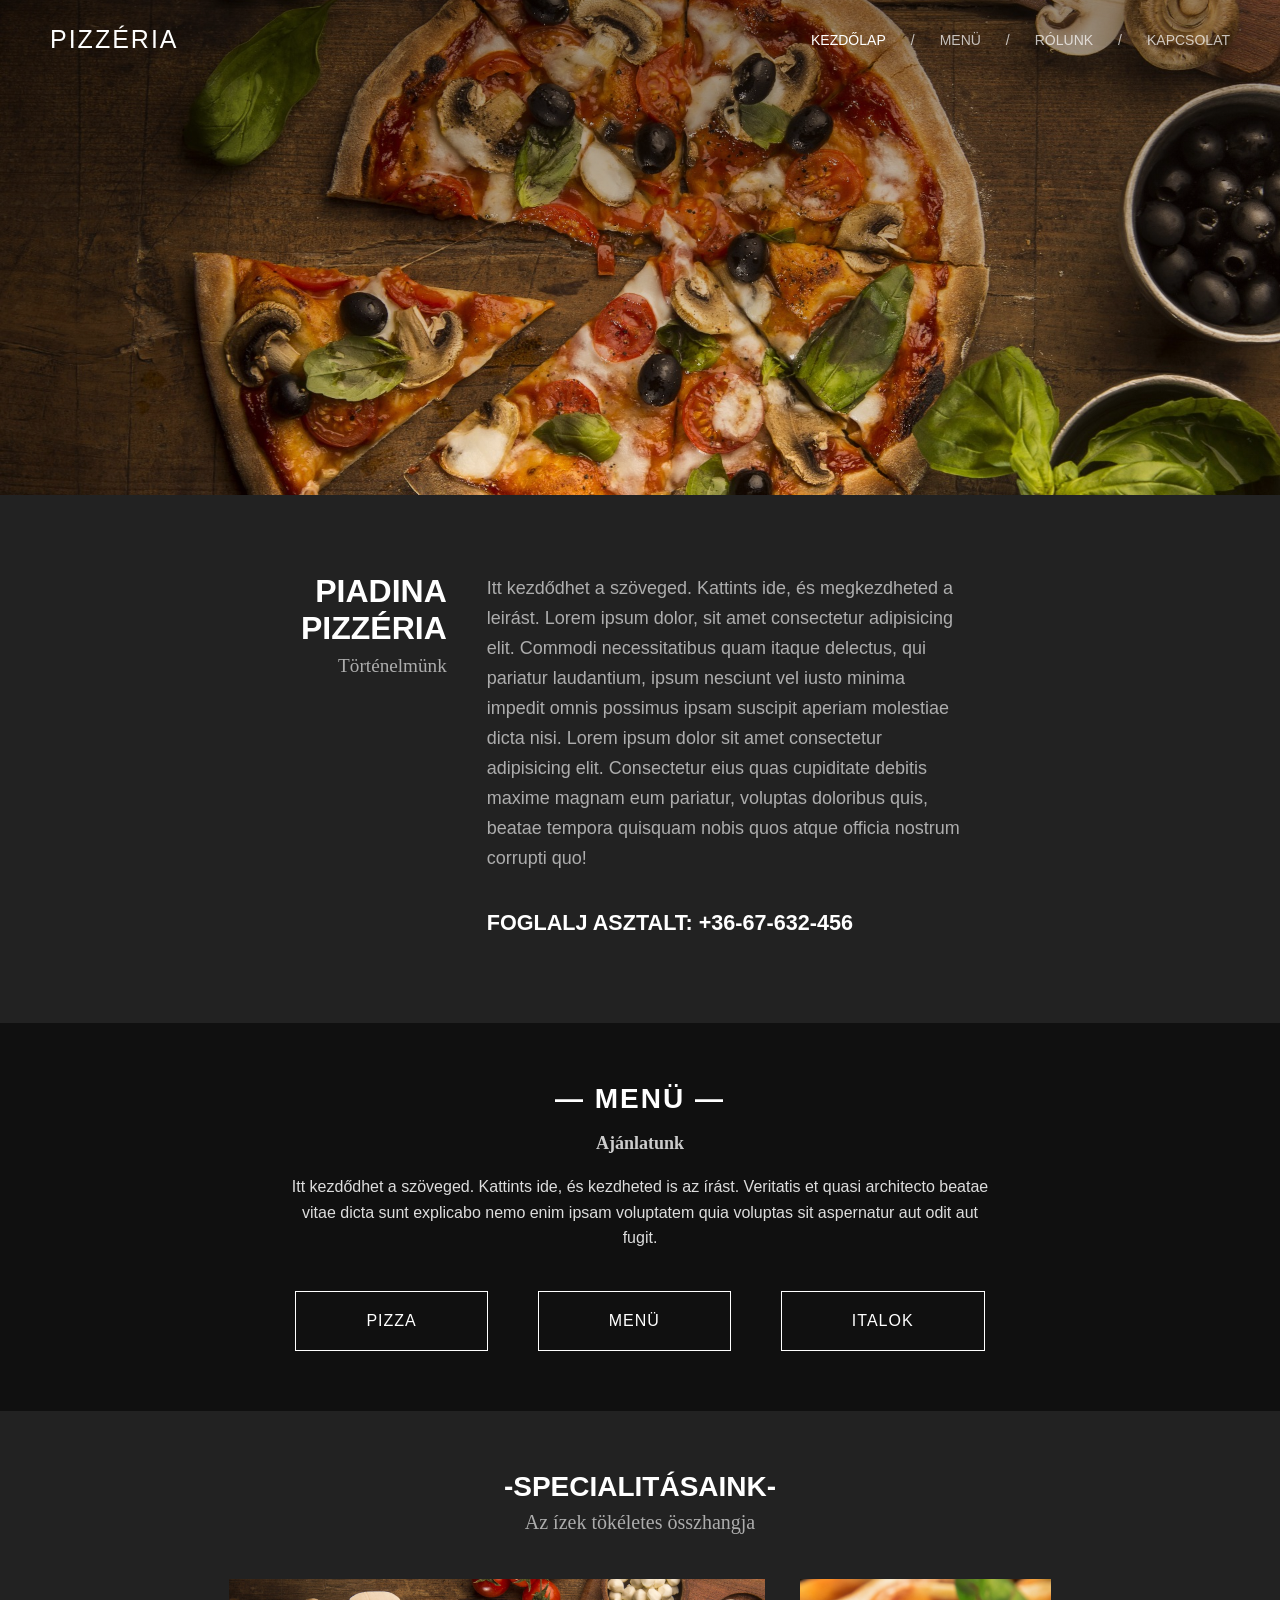
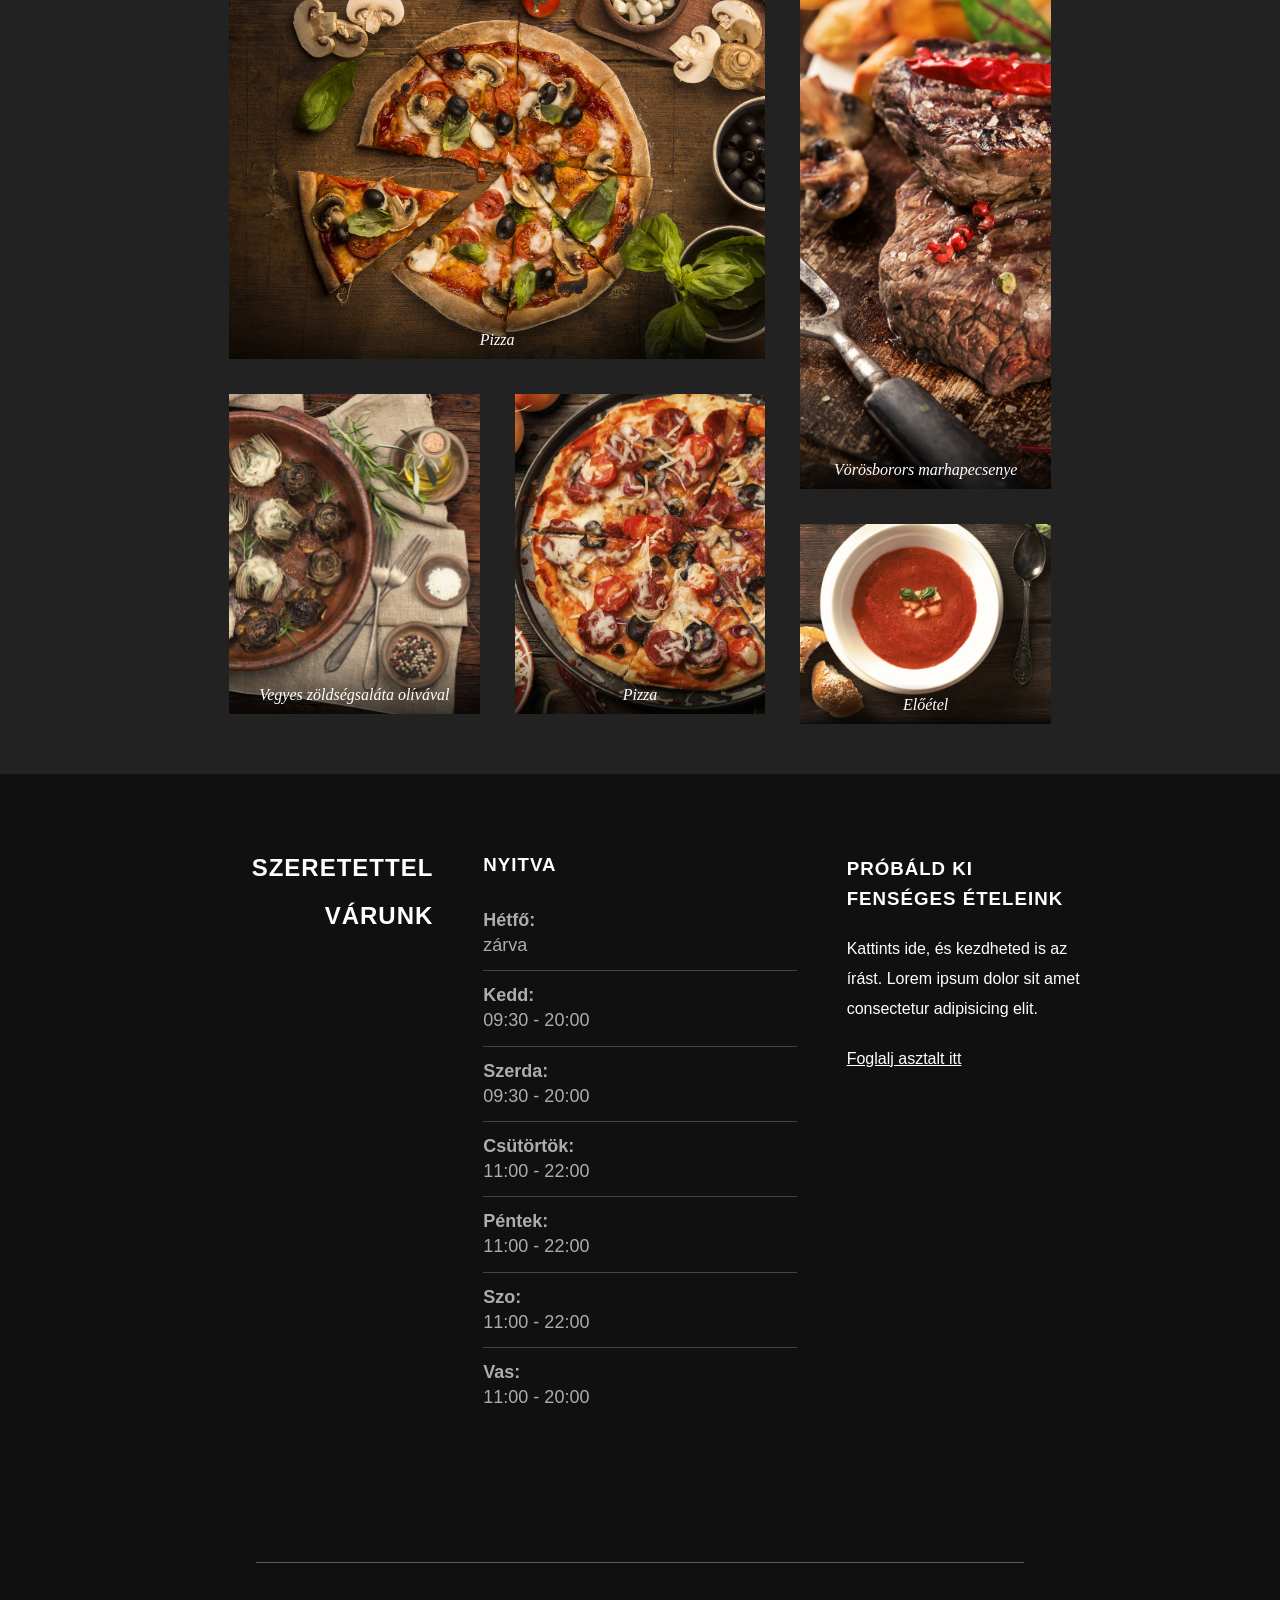
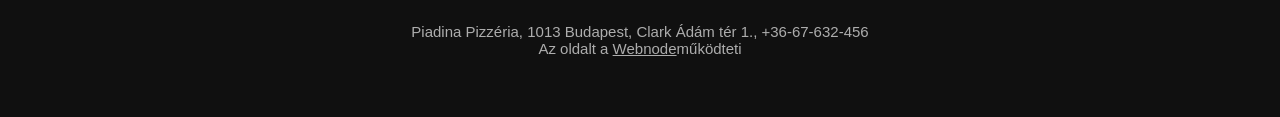
==== commit d2b799d4: "Weboldal prototípus kész" ====
--- a/index.html
+++ b/index.html
@@ -14,13 +14,13 @@
         <label for="menu-toggle" class="hamburger">☰</label>
         
         <nav>
-            <a class="pontok" id="aktiv" href="">KEZDŐLAP</a>
+            <a class="pontok" id="aktiv" href="#">KEZDŐLAP</a>
             <a class="per">/</a>
-            <a class="pontok" href="">MENÜ</a>
+            <a class="pontok" href="#menu">MENÜ</a>
             <a class="per">/</a>
-            <a class="pontok" href="">RÓLUNK</a>
+            <a class="pontok" href="#rolunk">RÓLUNK</a>
             <a class="per">/</a>
-            <a class="pontok" href="">KAPCSOLAT</a>
+            <a class="pontok" href="#elerhetoseg">KAPCSOLAT</a>
         </nav>
     </header>
 
@@ -30,7 +30,7 @@
 
 
 
-<div class="piadina">
+<div class="piadina" id="rolunk">
     <div class="piadinacontainer">
         <div class="tortenelmunk">
             <h1>PIADINA PIZZÉRIA</h1>
@@ -45,7 +45,7 @@
 
 
 
-<div class="menu">
+<div class="menu" id="menu">
     <div class="menu-section">
         <h3>— MENÜ —</h3>
         <h4 class="tnr">Ajánlatunk</h4>
@@ -111,9 +111,9 @@
 </div>
  
  
-<footer>
-    Piadina Pizzéria, 1013 Budapest, Clark Ádám tér 1., +36-67-632-456  
-    <br>Az oldalt a <u>Webnode</u> működteti
+<footer id="elerhetoseg">
+    <p>Piadina Pizzéria, 1013 Budapest, Clark Ádám tér 1., +36-67-632-456  
+    <br>Az oldalt a <u>Webnode</u>működteti</p>
 </footer>
  
 </body>
--- a/index.css
+++ b/index.css
@@ -340,16 +340,19 @@
       margin-top: 20px;
   }
    
-  footer {
+  footer{
       margin: auto;
       width: 60%;
       text-align: center;
-      font-size: 12px;
+      font-size: 15px;
       background-color: #101010 ;
-      padding: 40px 0;
+      padding: 60px 0;
       margin-top: 60px;
       border-top: 1px solid #5e5e5e;  
       color: rgb(173, 173, 173);
+      }
+      .footer p{
+        font-size: 10px;
       }
     #menu-toggle {
         display: none;
@@ -364,6 +367,9 @@
     display: flex;
   }
 
+  .piadina .tnr{
+    font-size: larger;
+  }
   @media (max-width: 1000px) {
     .container {
       margin-top: 40px;
@@ -539,12 +545,12 @@
     }
     footer {
       margin: auto;
-      width: 60%;
+      width: 90%;
       text-align: center;
-      font-size: 12px;
+      font-size: 13px;
       background-color: #101010 ;
       padding: 20px 0;
-      row-gap: 30px;
+      row-gap: 50px;
       margin-top: 10px;
       border-top: 1px solid #5e5e5e;  
       color: rgb(173, 173, 173);
@@ -572,7 +578,14 @@
       background: #222;
       width: 100%;
   }
-  .fejlec img{
-    height: 500px
+  .fejlec {
+    position: relative;
+    overflow: hidden; /* ensures no overflow */
+  }
+  .fejlec img {
+    width: 100%;
+    height: 55vh;
+    object-fit: cover;
+    transform: scale(5);
   }
 }
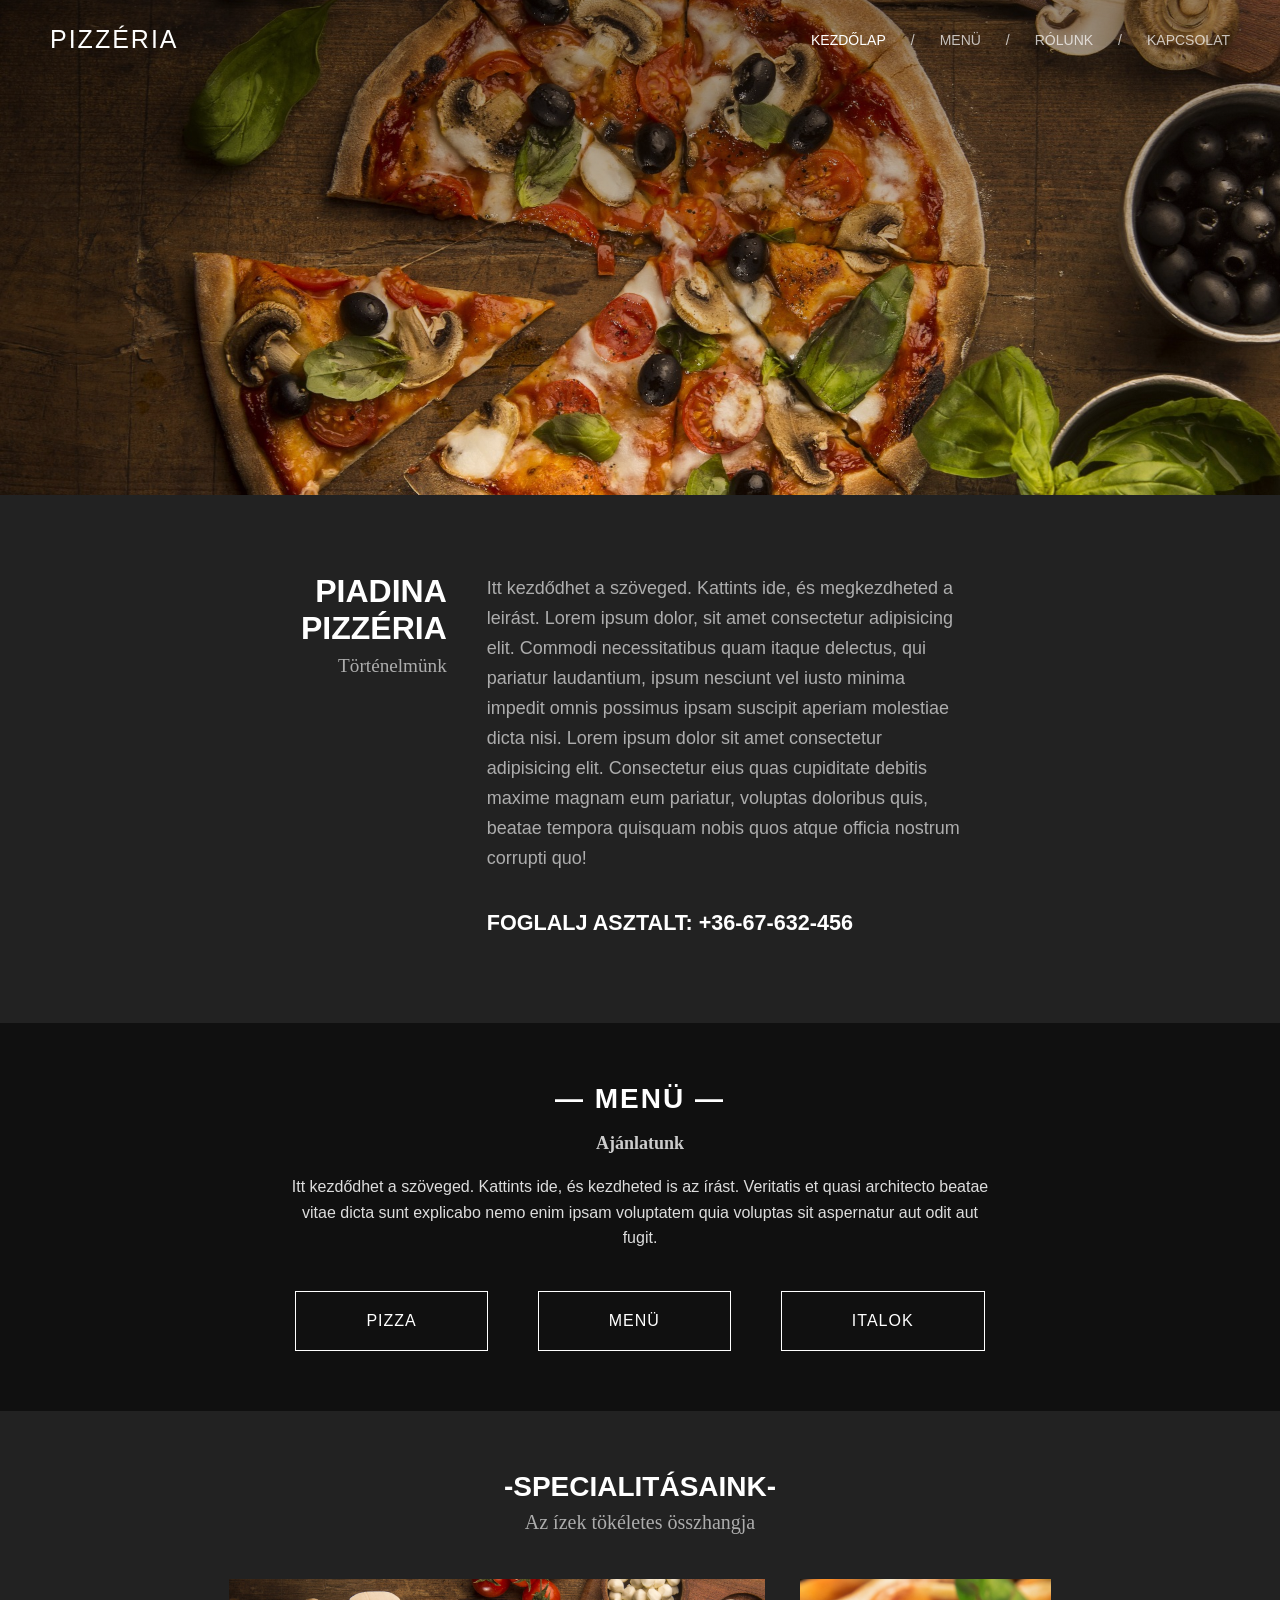
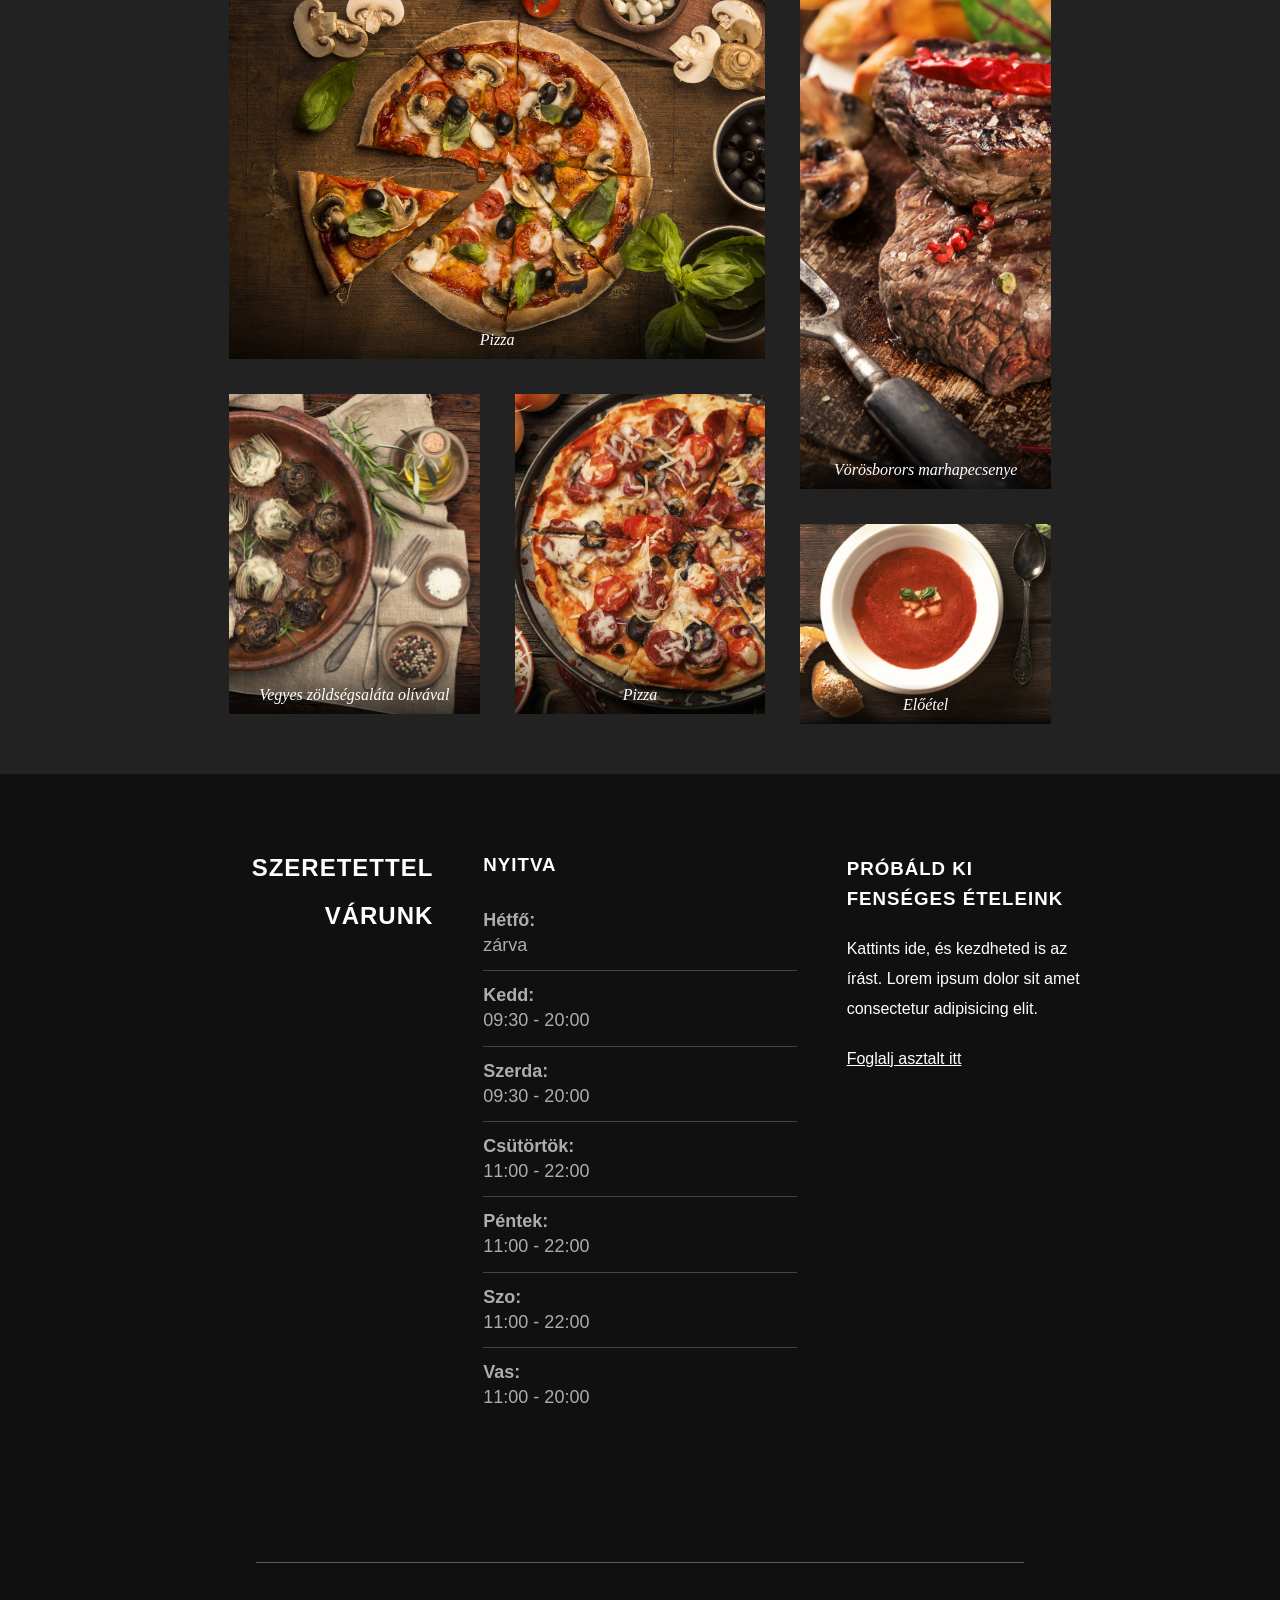
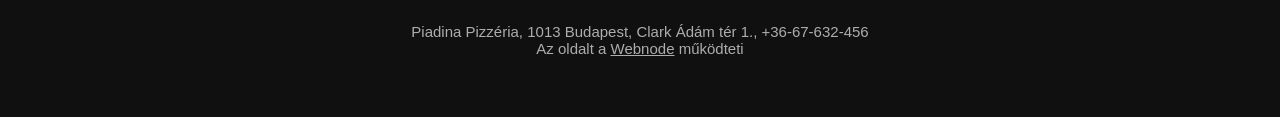
==== commit 5829f2d7: "Utolsó méretezések" ====
--- a/index.html
+++ b/index.html
@@ -113,7 +113,7 @@
  
 <footer id="elerhetoseg">
     <p>Piadina Pizzéria, 1013 Budapest, Clark Ádám tér 1., +36-67-632-456  
-    <br>Az oldalt a <u>Webnode</u>működteti</p>
+    <br>Az oldalt a <u>Webnode</u> működteti</p>
 </footer>
  
 </body>
--- a/index.css
+++ b/index.css
@@ -370,7 +370,7 @@
   .piadina .tnr{
     font-size: larger;
   }
-  @media (max-width: 1000px) {
+  @media (max-width: 1200px) {
     .container {
       margin-top: 40px;
       display: grid;
@@ -389,6 +389,9 @@
     .hamburger {
       display: block;
       z-index: 20;
+    .piadinacontainer{
+      width: 100%;
+    }
   }
   header nav {
     position: absolute;
@@ -415,7 +418,7 @@
   display: none;
 }
   }
-  @media (max-width: 450px) {
+  @media (max-width: 750px) {
 
     header {
       width: 100%;
@@ -580,7 +583,7 @@
   }
   .fejlec {
     position: relative;
-    overflow: hidden; /* ensures no overflow */
+    overflow: hidden;
   }
   .fejlec img {
     width: 100%;
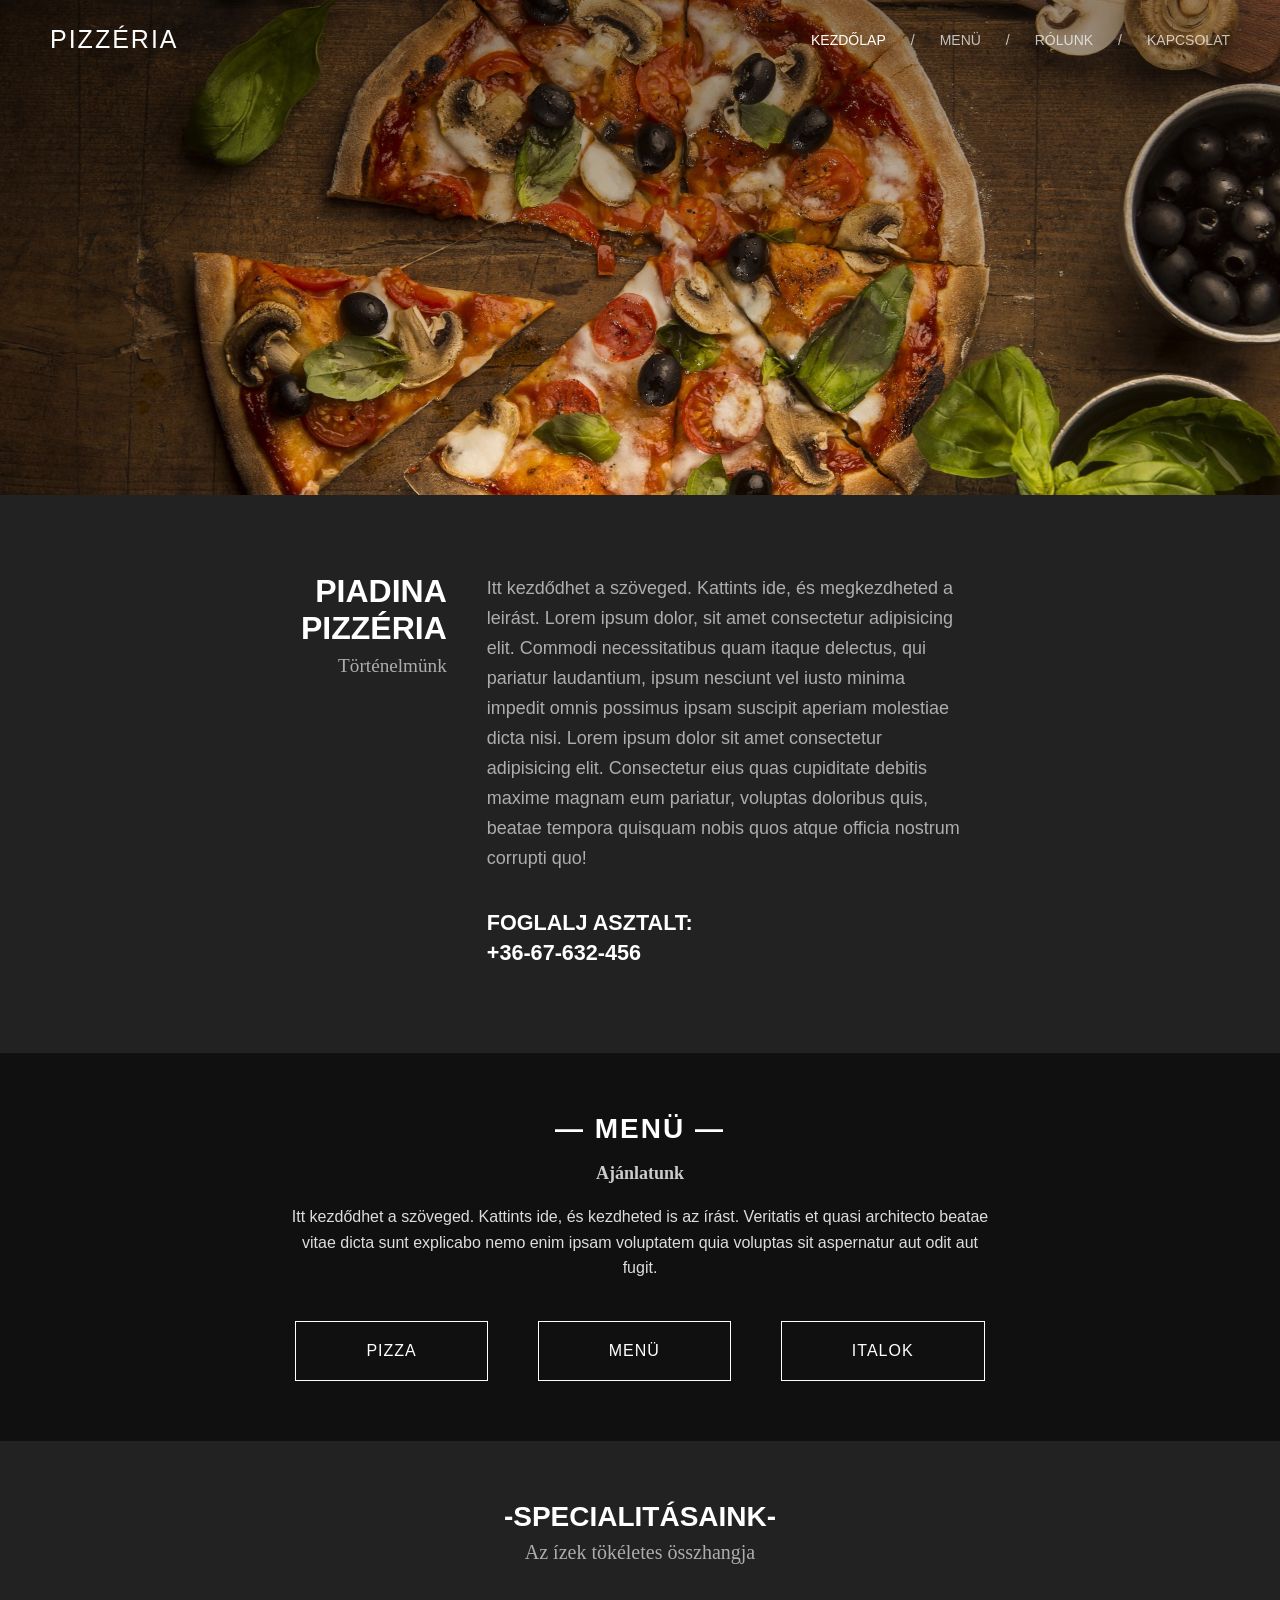
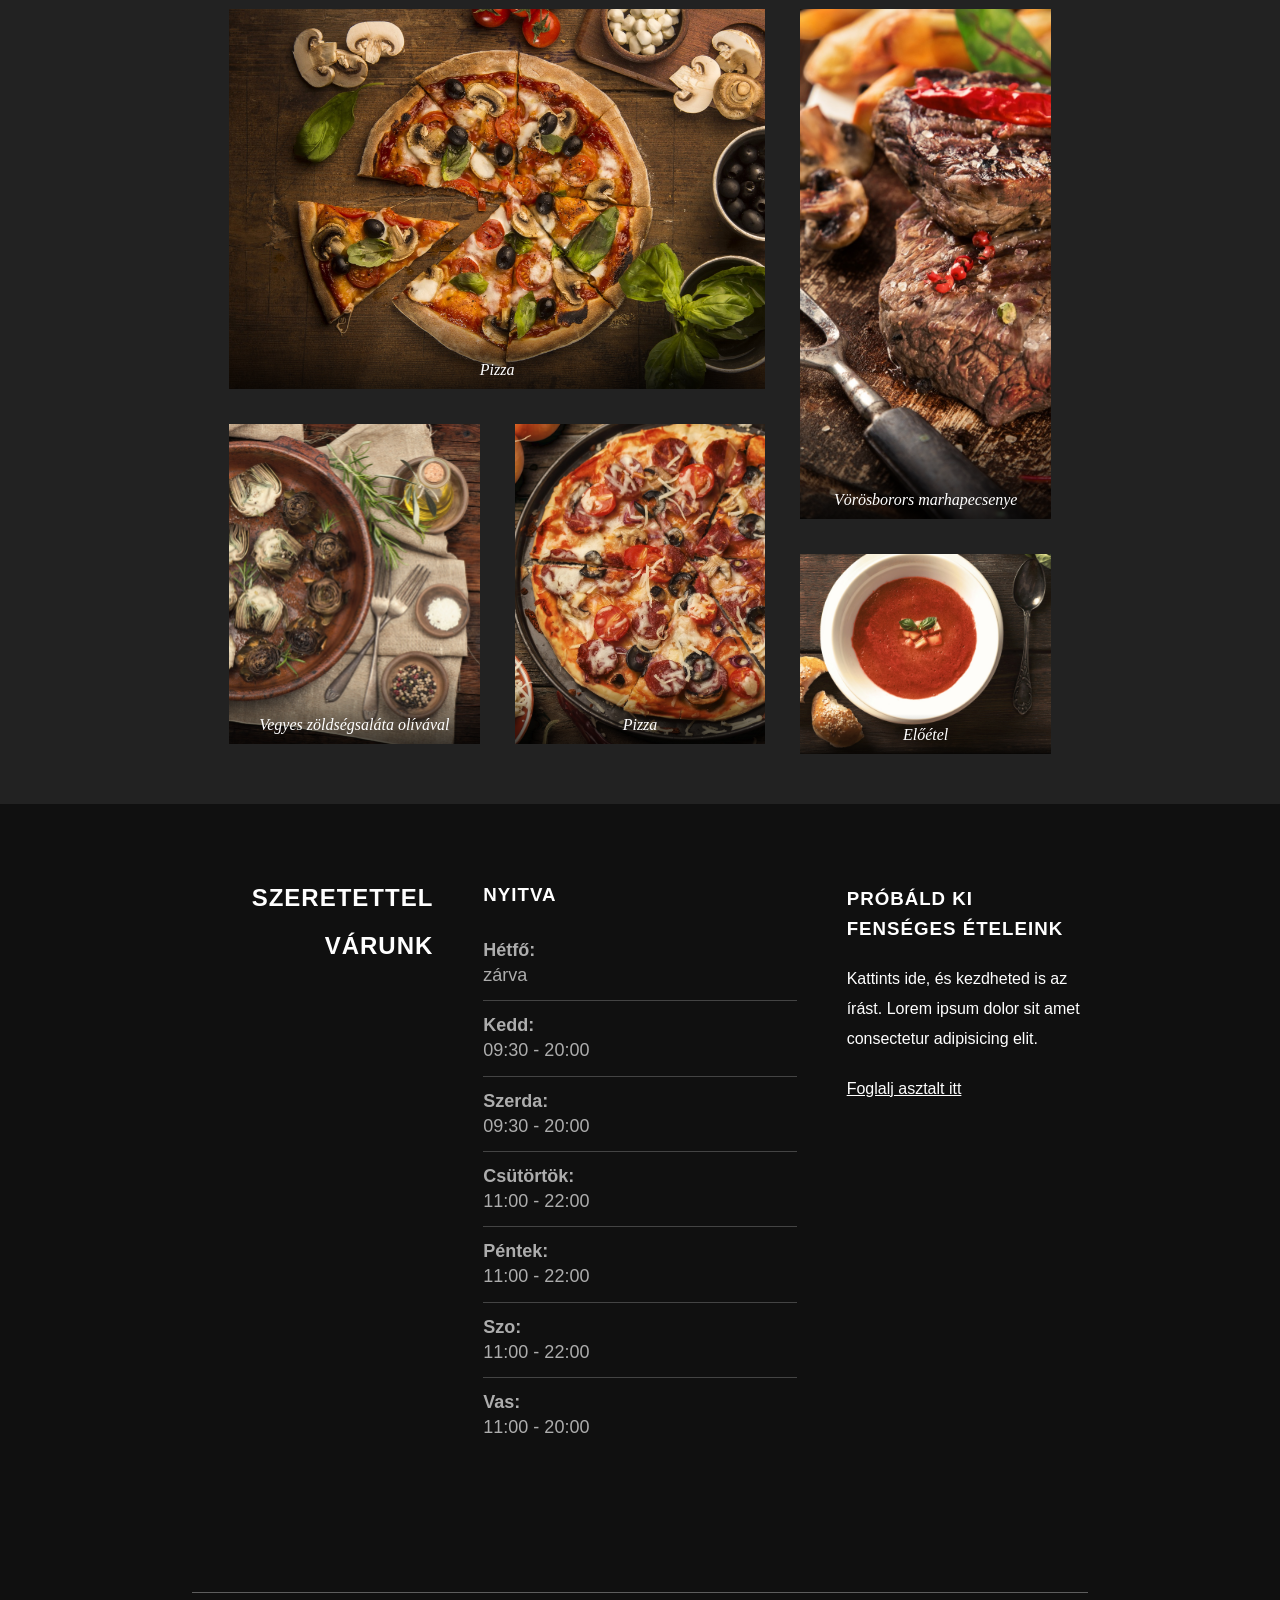
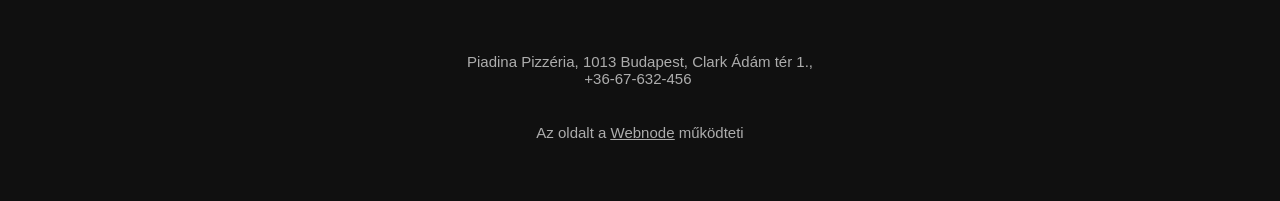
==== commit 4512ee88: "Kész weboldal." ====
--- a/index.html
+++ b/index.html
@@ -38,7 +38,7 @@
         </div>
         <div class="foglaljasztalt">
             <p>Itt kezdődhet a szöveged. Kattints ide, és megkezdheted a leirást. Lorem ipsum dolor, sit amet consectetur adipisicing elit. Commodi necessitatibus quam itaque delectus, qui pariatur laudantium, ipsum nesciunt vel iusto minima impedit omnis possimus ipsam suscipit aperiam molestiae dicta nisi. Lorem ipsum dolor sit amet consectetur adipisicing elit. Consectetur eius quas cupiditate debitis maxime magnam eum pariatur, voluptas doloribus quis, beatae tempora quisquam nobis quos atque officia nostrum corrupti quo!</p>
-            <h2>FOGLALJ ASZTALT: +36-67-632-456</h1>
+            <h2>FOGLALJ ASZTALT: <pre>+36-67-632-456</pre></h1>
         </div>
     </div>
 </div>
@@ -112,8 +112,8 @@
  
  
 <footer id="elerhetoseg">
-    <p>Piadina Pizzéria, 1013 Budapest, Clark Ádám tér 1., +36-67-632-456  
-    <br>Az oldalt a <u>Webnode</u> működteti</p>
+    <p>Piadina Pizzéria, 1013 Budapest, Clark Ádám tér 1., <pre>+36-67-632-456 </pre> 
+    <br>Az oldalt a <a href="https://www.webnode.com/hu/?utm_source=google&utm_medium=cpc&utm_term=webnode&utm_device=c&devicemodel=&trc_p=&trc_cr=484814173668&trc_cp=HU-HU&utm_campaign=%7BCampaign%7D&utm_campaign_id=11799793669&utm_adgroup=%7BAdGroup%7D&utm_adgroup_id=113509903086&gad_source=1&gad_campaignid=11799793669&gbraid=0AAAAABvFnN_LUJCKC1yv8qD5IBiRkQHmX&gclid=EAIaIQobChMIzIjun_uKkgMVOZ2DBx35dCTkEAAYASAAEgK62vD_BwE" class="gmb2"><u>Webnode</u></a> működteti</p>
 </footer>
  
 </body>
--- a/index.css
+++ b/index.css
@@ -5,7 +5,9 @@
     font-family: Arial, sans-serif;
     
 }
- 
+#elerhetoseg a{
+  color: rgb(173, 173, 173)
+}
 body {
     background-color: #101010;
     color: white;
@@ -342,7 +344,7 @@
    
   footer{
       margin: auto;
-      width: 60%;
+      width: 70%;
       text-align: center;
       font-size: 15px;
       background-color: #101010 ;
@@ -558,6 +560,7 @@
       border-top: 1px solid #5e5e5e;  
       color: rgb(173, 173, 173);
       }
+
       .piadina{
         height: 720px;
       }
